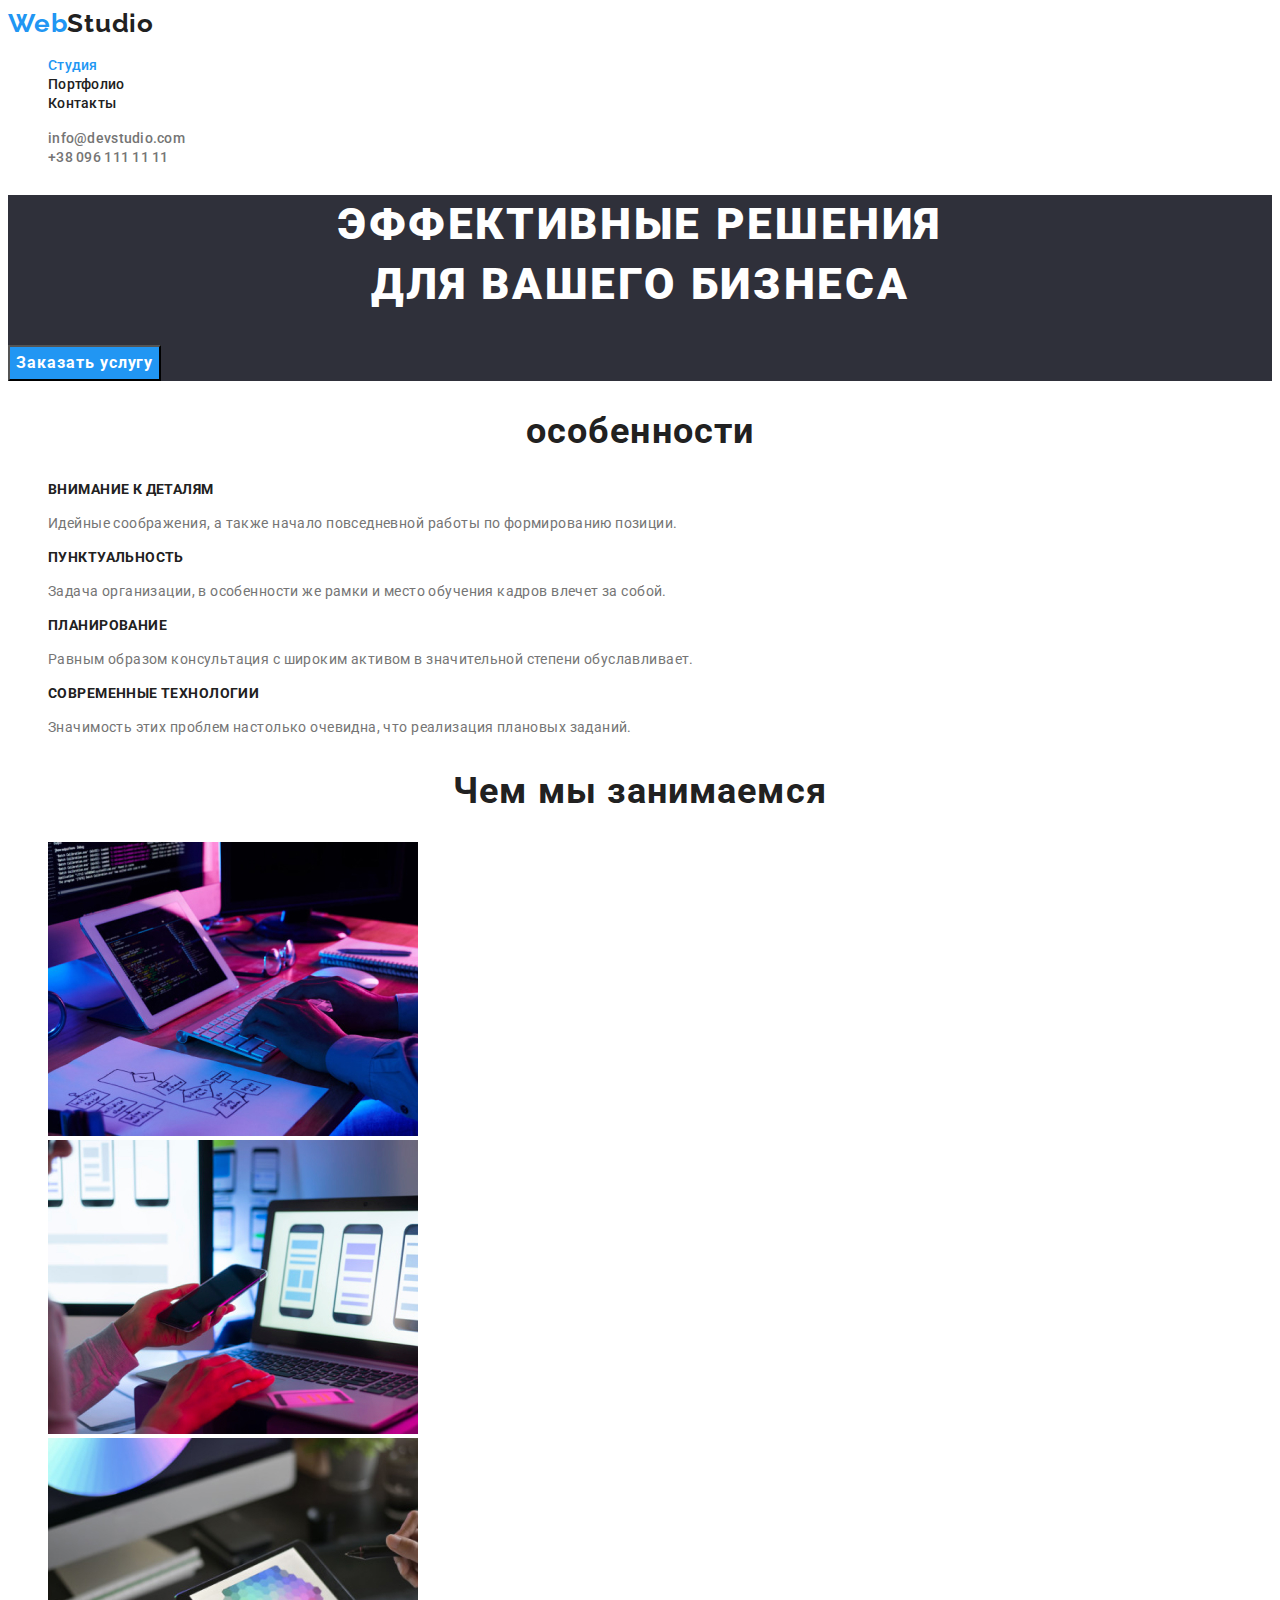
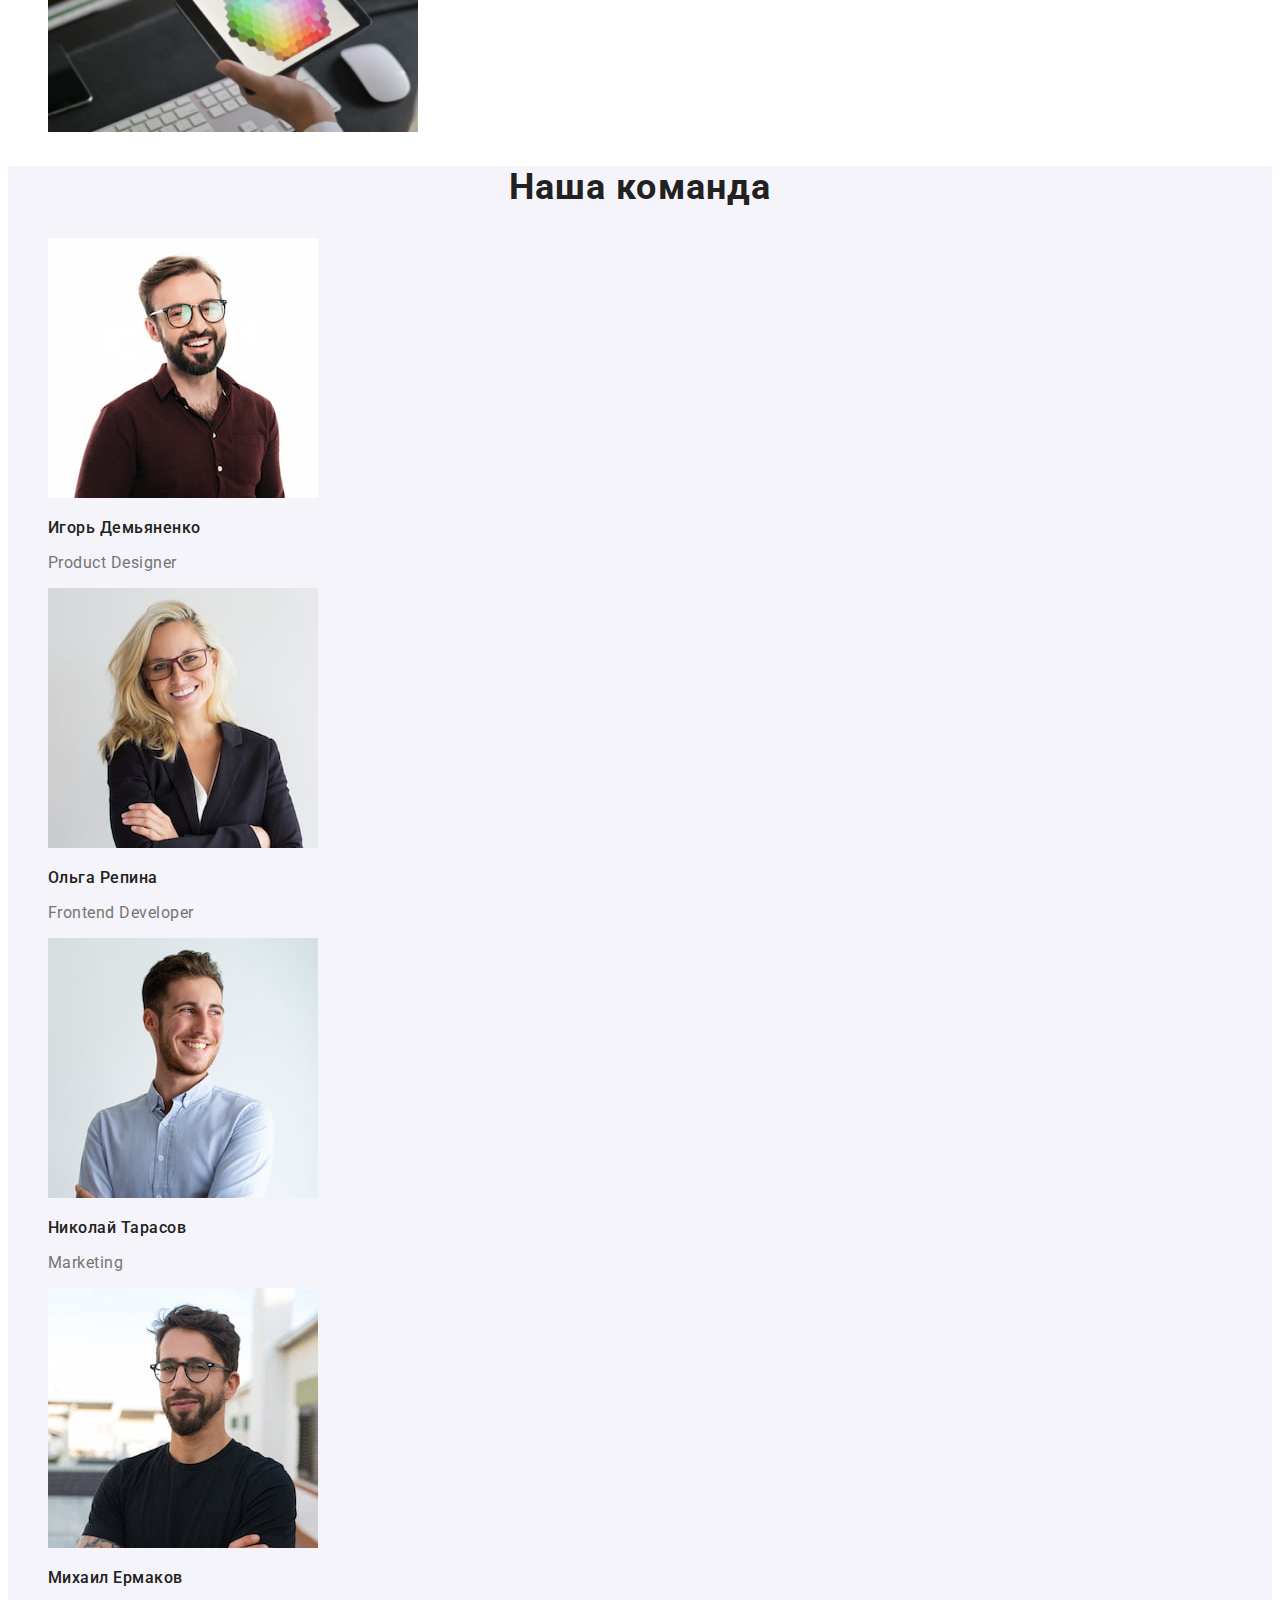
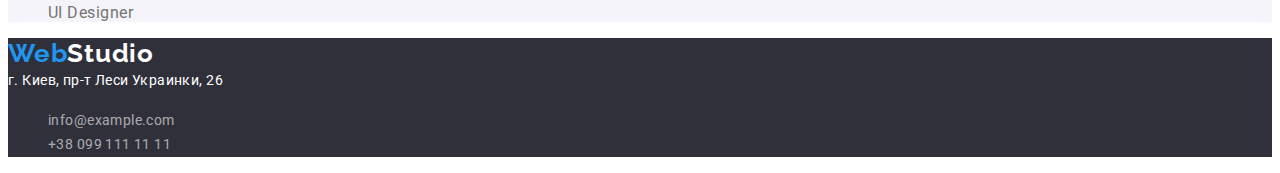
==== index.html @ b709680a "добавление стартовых файлов из предыдущего репозитория" ====
<!DOCTYPE html>
<html lang="en">
<head>
    <meta charset="UTF-8">
    <meta http-equiv="X-UA-Compatible" content="IE=edge">
    <meta name="viewport" content="width=device-width, initial-scale=1.0">
    <title>Document</title>
    <link rel="preconnect" href="https://fonts.googleapis.com">
    <link rel="preconnect" href="https://fonts.gstatic.com" crossorigin>
    <link href="https://fonts.googleapis.com/css2?family=Raleway:wght@700&family=Roboto:wght@400;500;700;900&display=swap" rel="stylesheet">
    <link rel="stylesheet" href="./css/styles.css">
</head>
<body>
    <!-- шапка сайта -->
    <header class="page-header">
        <!-- site nav -->
        <nav>
            <a href="/" class="logo">
                <span class="logo-biginer">Web</span>Studio
            </a>

            <ul class="list site-nav">
                <li><a href="" class="link current">Студия</a></li>
                <li><a href="./portfolio.html" class="link">Портфолио</a></li>
                <li><a href="" class="link">Контакты</a></li>
            </ul>
        </nav>

        <ul class="list contacts-nav">
            <li><a href="mailto:info@devstudio.com" class="contact">info@devstudio.com</a></li>
            <li><a href="tel:+380961111111" class="contact">+38 096 111 11 11</a></li>
        </ul>
    </header>

    <main>
        <!-- Герой -->
        <section class="hero">
            <h1 class="hero-title">Эффективные решения <br> для вашего бизнеса</h1>
            <button class="hero-button" type="button">Заказать услугу</button>
        </section>

        <!-- секция особенностей -->
        <section class="feature-section">
            <h2 class="section-title">особенности</h2> 
            <!-- заголовок "особенности" потом скрыть -->
            <ul class="feature-list list">
                <li>
                    <h3 class="title">Внимание к деталям</h3>
                    <p class="feature-list-text">Идейные соображения, а также начало повседневной работы по формированию позиции.</p>
                </li>
                <li>
                    <h3 class="title">Пунктуальность</h3>
                    <p class="feature-list-text">Задача организации, в особенности же рамки и место обучения кадров влечет за собой.</p>
                </li>
                <li>
                    <h3 class="title">Планирование</h3>
                    <p class="feature-list-text">Равным образом консультация с широким активом в значительной степени обуславливает.</p>
                </li>
                <li>
                    <h3 class="title">Современные технологии</h3>
                    <p class="feature-list-text">Значимость этих проблем настолько очевидна, что реализация плановых заданий.</p>
                </li>
            </ul>
        </section>  
        
        <!-- секция: чем занимаемся -->
        <section class="activity-section">
            <h2 class="section-title">Чем мы занимаемся</h2>
            <ul class="list">
                <li><img src="images/pic_1.jpg" alt="работа с клавиатурой" width="370" height="294"></li>
                <li><img src="images/pic_2.jpg" alt="работа над мобильным приложением" width="370" height="294"></li>
                <li><img src="images/pic_3.jpg" alt="работа с цветом" width="370" height="294"></li>
            </ul>
        </section>
        
        <!-- секция: команда -->
        <section class="team-section">
            <h2 class="section-title">Наша команда</h2>
            <ul class="team-list list">
                <li>
                    <img src="./images/portrate1.jpg" alt="Фото дизайнера" width="270" height="260">
                    <h3 class="title">Игорь Демьяненко</h3>
                    <p class="team-list-text">Product Designer</p>
                </li>
                <li>
                    <img src="./images/portrate2.jpg" alt="Фото разработчика" width="270" height="260">
                    <h3 class="title">Ольга Репина</h3>
                    <p class="team-list-text">Frontend Developer</p>
                </li>
                <li>
                    <img src="./images/portrate3.jpg" alt="фото маркетолога" width="270" height="260">
                    <h3 class="title">Николай Тарасов</h3>
                    <p class="team-list-text">Marketing</p>
                </li>
                <li>
                    <img src="./images/portrate4.jpg" alt="фото дизайнера" width="270" height="260">
                    <h3 class="title">Михаил Ермаков</h3>
                    <p class="team-list-text">UI Designer</p>
                </li>
            </ul>
        </section>
    </main>

    <!-- футер -->
    <footer class="footer">
        <a href="/" class="footer-logo">
            <span class="logo-biginer">Web</span>Studio
        </a>
        <address class="address">
            г. Киев, пр-т Леси Украинки, 26
        </address>
        <ul class="footer-list list">
            <li><a class="contact" href="mailto:info@example.com">info@example.com</a></li>
            <li><a class="contact" href="tel:+380991111111">+38 099 111 11 11</a></li>
        </ul>
    </footer>
    
</body>
</html>
---- css/styles.css ----
:root {
  /* цвет */
  --primary-text-color: #757575;
  --title-text-color: #212121;
  --accent-color: #2196f3;
  --accent-button-hover: #188ce8;
  --primary-background-color: #ffffff;
  --second-background-color: #e5e5e5;
  --team-background-color: #f5f4fa;
  --dark-background-color: #2f303a;
  --footer-mail-color: rgba(255, 255, 255, 0.6);

  /* шрифты */
  --main-font: "Roboto", sans-serif;
  --logo-font: "Raleway", sans-serif;
}

body {
  color: var(--primary-text-color);
  background-color: var(--primary-background-color);
  font-family: var(--main-font);
}

/* шапка сайта */
.logo {
  color: var(--title-text-color);
  font-family: var(--logo-font);
  font-size: 26px;
  font-weight: 700;
  line-height: 1.19;
  letter-spacing: 0.03em;
  text-align: left;
  text-decoration: none;
}

.logo-biginer {
  color: var(--accent-color);
}

.list {
  list-style: none;
}

/* site nav */
.site-nav .link {
  color: var(--title-text-color);
  text-decoration: none;
  font-size: 14px;
  font-weight: 500;
  line-height: 1.14;
  letter-spacing: 0.02em;
  text-align: left;
}
.site-nav .link:hover,
.site-nav .link:focus {
  color: var(--accent-color);
}
.site-nav .link.current {
  color: var(--accent-color);
}

.contacts-nav .contact {
  color: inherit;
  text-decoration: none;
  font-size: 14px;
  font-weight: 500;
  line-height: 1.14;
  letter-spacing: 0.02em;
  text-align: left;
}
.contacts-nav .contact:hover,
.contacts-nav .contact:focus {
  color: var(--accent-color);
}

/* герой */
.hero {
  background-color: var(--dark-background-color);
}
.hero-title {
  text-transform: uppercase;
  color: var(--primary-background-color);
  font-size: 44px;
  font-weight: 900;
  line-height: 1.36;
  letter-spacing: 0.06em;
  text-align: center;
}

/* batton */
.hero-button {
  font-family: inherit;
  color: var(--primary-background-color);
  background-color: var(--accent-color);
  font-size: 16px;
  font-weight: 700;
  line-height: 1.88;
  letter-spacing: 0.06em;
  text-align: center;
}
.hero-button:hover {
  color: var(--primary-background-color);
  background-color: var(--accent-button-hover);
  cursor: pointer;
}

/* секции */
.section-title {
  color: var(--title-text-color);
  font-size: 36px;
  font-weight: 700;
  line-height: 1.17;
  letter-spacing: 0.03em;
  text-align: center;
}

/* секция особенностей */

.feature-list .title {
  text-transform: uppercase;
  color: var(--title-text-color);
  font-size: 14px;
  font-weight: 700;
  line-height: 1.14;
  letter-spacing: 0.03em;
  text-align: left;
}
.feature-list-text {
  font-size: 14px;
  font-weight: 400;
  line-height: 1.71;
  letter-spacing: 0.03em;
  text-align: left;
}

/* секция: чем занимаемся */

/* секция: команда */
.team-section {
  background-color: var(--team-background-color);
}
.team-list .title {
  color: var(--title-text-color);
  font-weight: 500;
  font-size: 16px;
  line-height: 1.19;
  letter-spacing: 0.03em;
}
.team-list-text {
  font-size: 16px;
  font-weight: 400;
  line-height: 1.19;
  letter-spacing: 0.03em;
}

/* футер */
.footer {
  background-color: var(--dark-background-color);
}

.footer-logo {
  color: var(--primary-background-color);
  text-decoration: none;
  font-family: Raleway;
  font-size: 26px;
  font-weight: 700;
  line-height: 1.19;
  letter-spacing: 0.03em;
}

.logo-biginer {
  color: var(--accent-color);
}

.address {
  color: var(--primary-background-color);
  font-weight: 400;
  font-size: 14px;
  line-height: 1.71;
  letter-spacing: 0.03em;
  font-style: inherit;
}

.footer-list .contact {
  text-decoration: none;
  color: var(--footer-mail-color);
  font-size: 14px;
  line-height: 1.71;
  letter-spacing: 0.03em;
}
.footer-list .contact:hover,
.footer-list .contact:focus {
  color: var(--accent-color);
}

/* стили для портфолио */

.portfolio {
  font-family: inherit;
}

.filter-button {
  font-weight: 500;
  font-size: 16px;
  line-height: 1.63;
  letter-spacing: 0.03em;
  color: var(--title-text-color);
  background-color: var(--team-background-color);
  cursor: pointer;
}
.filter-button:hover,
.filter-button:focus {
  font-weight: 500;
  font-size: 16px;
  line-height: 1.63;
  letter-spacing: 0.03em;
  color: var(--primary-background-color);
  background-color: var(--accent-color);
}

.project-item-title {
  color: var(--title-text-color);
  font-weight: 700;
  font-size: 18px;
  line-height: 2;
  letter-spacing: 0.06em;
}

.project-item-text {
  font-weight: 400;
  font-size: 16px;
  line-height: 1.87;
  letter-spacing: 0.03em;
}
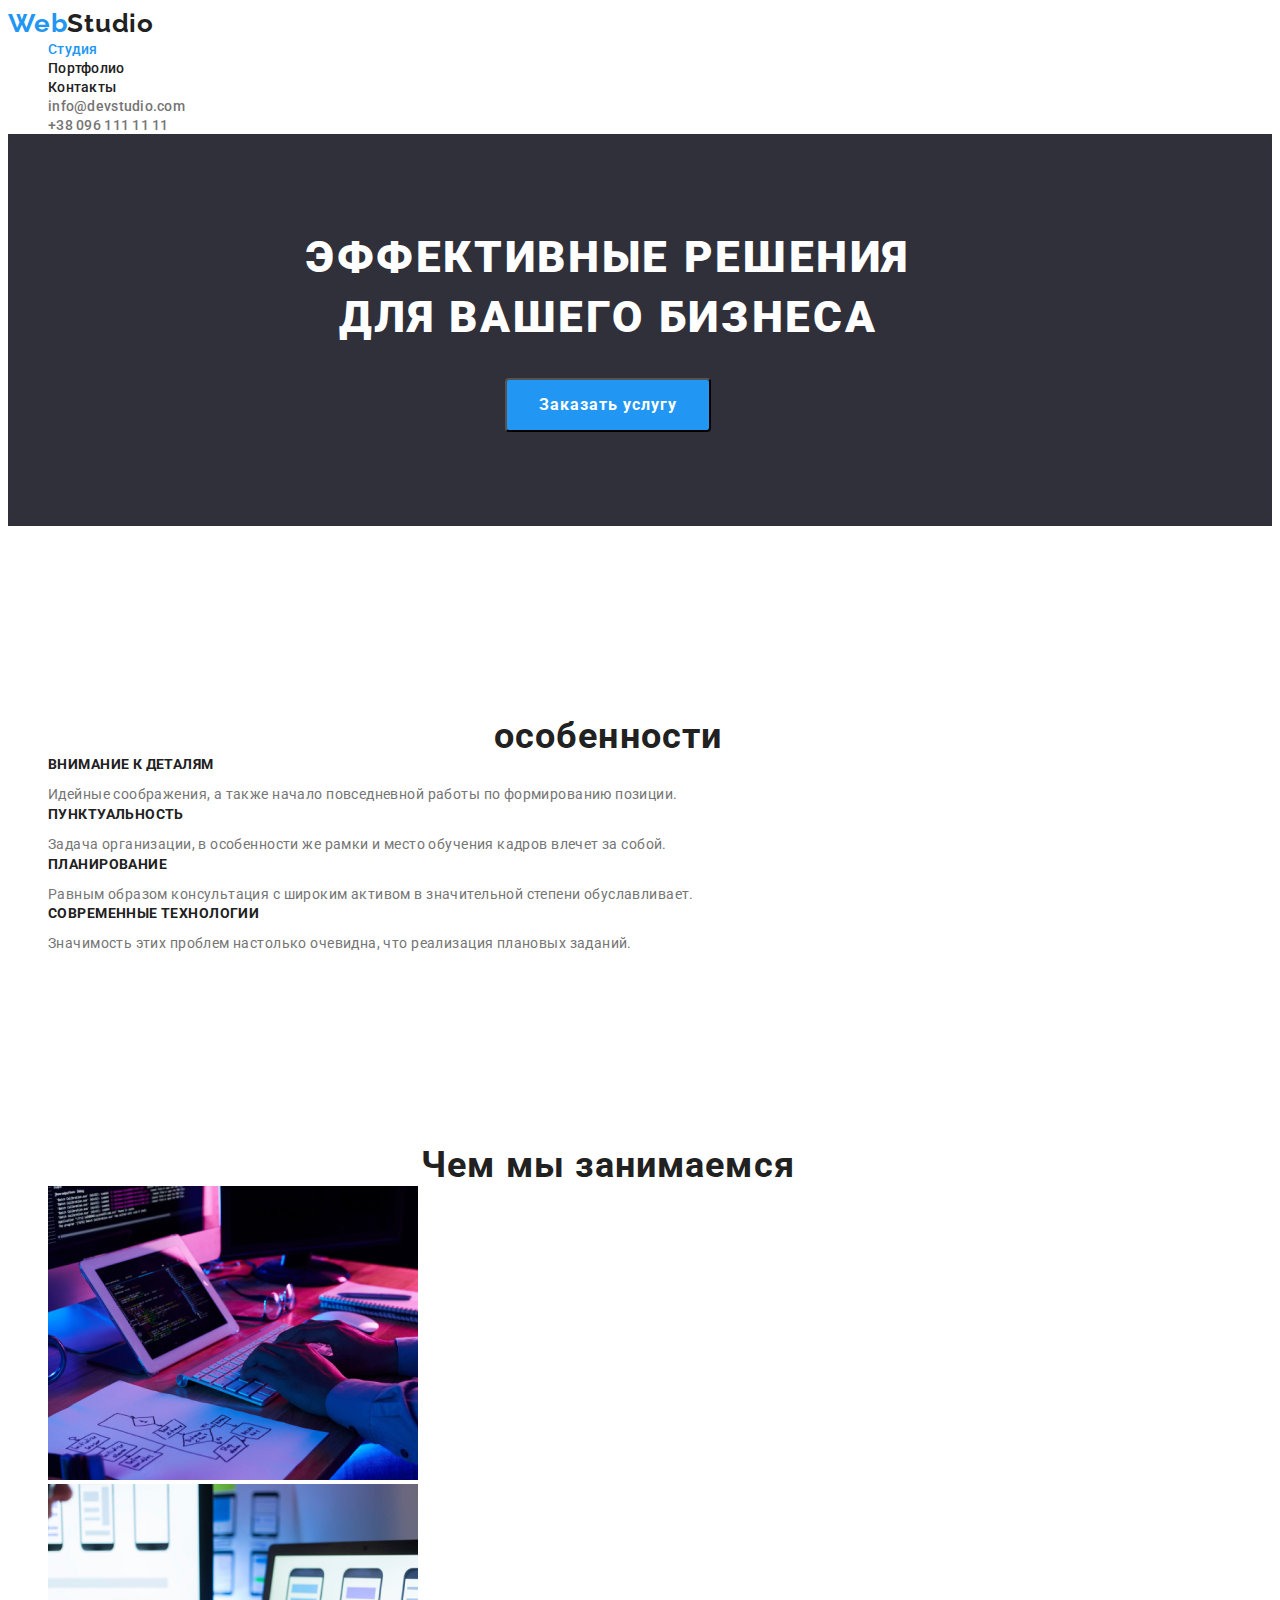
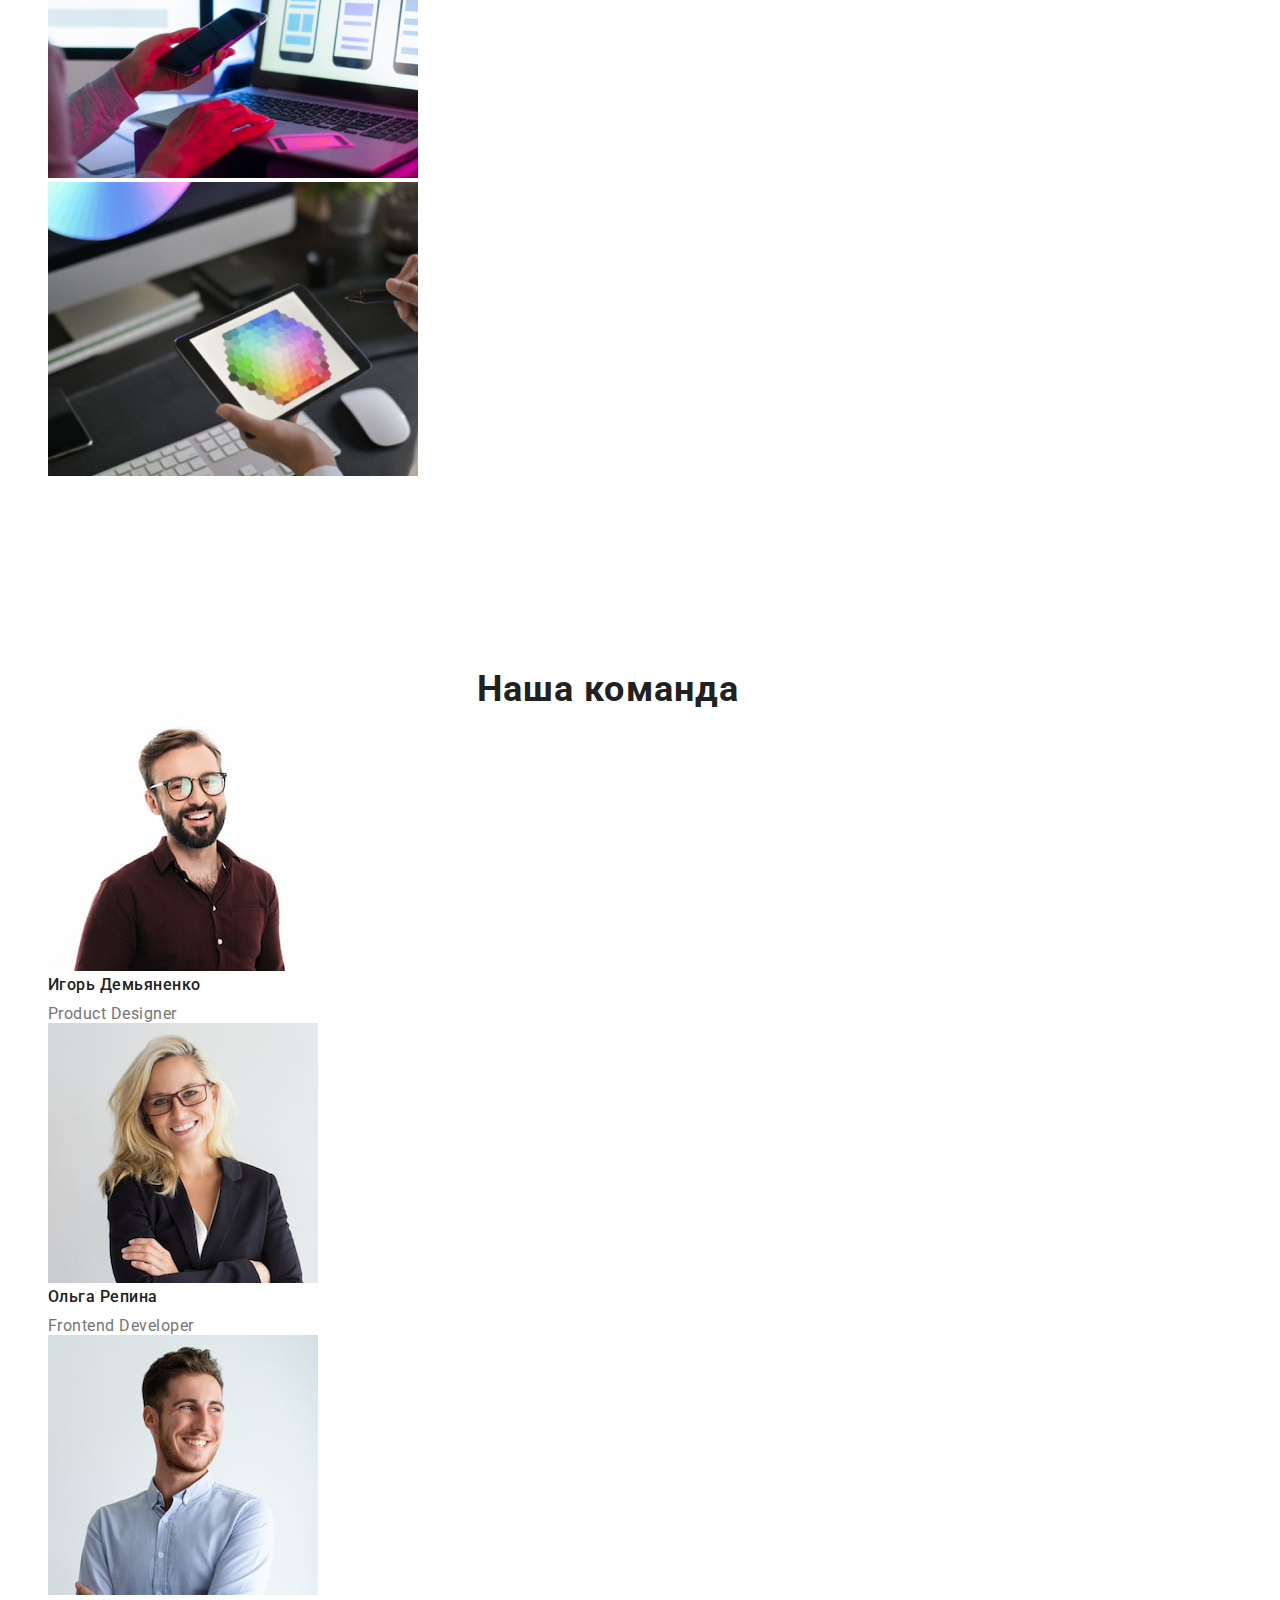
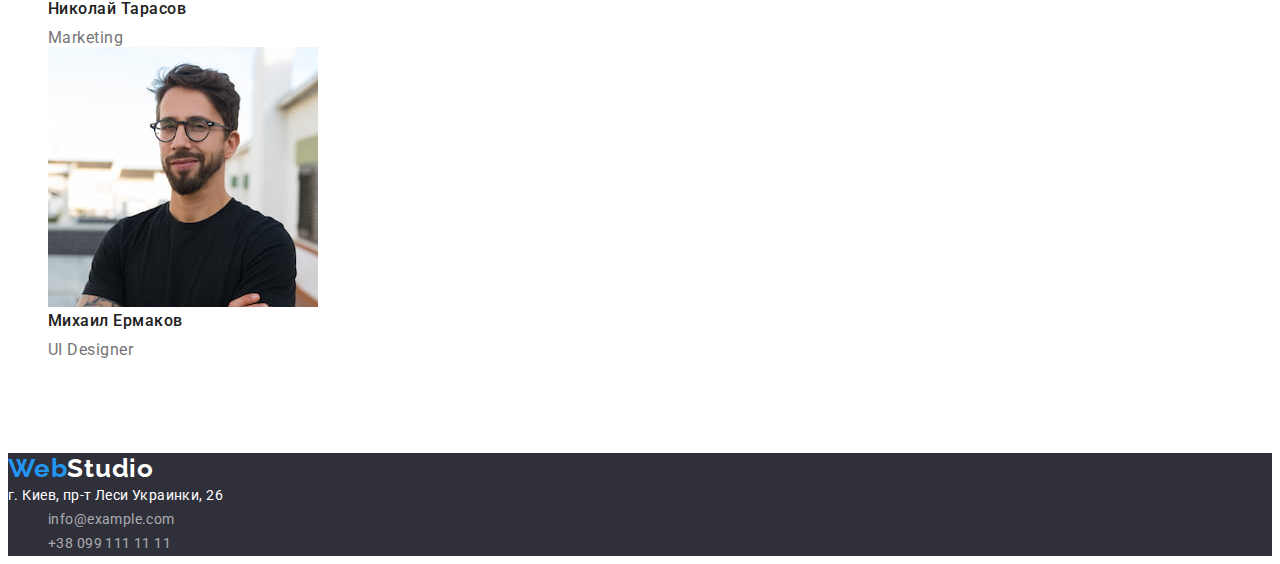
==== commit 6b679c47: "создание контейнеров" ====
--- a/index.html
+++ b/index.html
@@ -8,111 +8,130 @@
     <link rel="preconnect" href="https://fonts.googleapis.com">
     <link rel="preconnect" href="https://fonts.gstatic.com" crossorigin>
     <link href="https://fonts.googleapis.com/css2?family=Raleway:wght@700&family=Roboto:wght@400;500;700;900&display=swap" rel="stylesheet">
+    <link rel="stylesheet" href="https://cdnjs.cloudflare.com/ajax/libs/modern-normalize/1.1.0/modern-normalize.min.css"
+        integrity="sha512-wpPYUAdjBVSE4KJnH1VR1HeZfpl1ub8YT/NKx4PuQ5NmX2tKuGu6U/JRp5y+Y8XG2tV+wKQpNHVUX03MfMFn9Q=="
+        crossorigin="anonymous" referrerpolicy="no-referrer" />
     <link rel="stylesheet" href="./css/styles.css">
 </head>
 <body>
     <!-- шапка сайта -->
     <header class="page-header">
         <!-- site nav -->
-        <nav>
-            <a href="/" class="logo">
-                <span class="logo-biginer">Web</span>Studio
-            </a>
-
-            <ul class="list site-nav">
-                <li><a href="" class="link current">Студия</a></li>
-                <li><a href="./portfolio.html" class="link">Портфолио</a></li>
-                <li><a href="" class="link">Контакты</a></li>
+        <div class="container">
+            <nav>
+                <a href="/" class="logo">
+                    <span class="logo-biginer">Web</span>Studio
+                </a>
+            
+                <ul class="list site-nav">
+                    <li><a href="" class="link current">Студия</a></li>
+                    <li><a href="./portfolio.html" class="link">Портфолио</a></li>
+                    <li><a href="" class="link">Контакты</a></li>
+                </ul>
+            </nav>
+            
+            <ul class="list contacts-nav">
+                <li><a href="mailto:info@devstudio.com" class="contact">info@devstudio.com</a></li>
+                <li><a href="tel:+380961111111" class="contact">+38 096 111 11 11</a></li>
             </ul>
-        </nav>
-
-        <ul class="list contacts-nav">
-            <li><a href="mailto:info@devstudio.com" class="contact">info@devstudio.com</a></li>
-            <li><a href="tel:+380961111111" class="contact">+38 096 111 11 11</a></li>
-        </ul>
+        </div>
+        
     </header>
 
     <main>
         <!-- Герой -->
-        <section class="hero">
-            <h1 class="hero-title">Эффективные решения <br> для вашего бизнеса</h1>
-            <button class="hero-button" type="button">Заказать услугу</button>
+        <section class="hero section">
+            <div class="container">
+                <h1 class="hero-title">Эффективные решения <br> для вашего бизнеса</h1>
+                <button class="hero-button" type="button">Заказать услугу</button>
+            </div>
         </section>
 
         <!-- секция особенностей -->
-        <section class="feature-section">
-            <h2 class="section-title">особенности</h2> 
-            <!-- заголовок "особенности" потом скрыть -->
-            <ul class="feature-list list">
-                <li>
-                    <h3 class="title">Внимание к деталям</h3>
-                    <p class="feature-list-text">Идейные соображения, а также начало повседневной работы по формированию позиции.</p>
-                </li>
-                <li>
-                    <h3 class="title">Пунктуальность</h3>
-                    <p class="feature-list-text">Задача организации, в особенности же рамки и место обучения кадров влечет за собой.</p>
-                </li>
-                <li>
-                    <h3 class="title">Планирование</h3>
-                    <p class="feature-list-text">Равным образом консультация с широким активом в значительной степени обуславливает.</p>
-                </li>
-                <li>
-                    <h3 class="title">Современные технологии</h3>
-                    <p class="feature-list-text">Значимость этих проблем настолько очевидна, что реализация плановых заданий.</p>
-                </li>
-            </ul>
+        <section class="feature section">
+            <div class="container">
+                <h2 class="section-title">особенности</h2>
+                <!-- заголовок "особенности" потом скрыть -->
+                <ul class="feature-list list">
+                    <li>
+                        <h3 class="title">Внимание к деталям</h3>
+                        <p class="feature-list-text">Идейные соображения, а также начало повседневной работы по формированию позиции.
+                        </p>
+                    </li>
+                    <li>
+                        <h3 class="title">Пунктуальность</h3>
+                        <p class="feature-list-text">Задача организации, в особенности же рамки и место обучения кадров влечет за собой.
+                        </p>
+                    </li>
+                    <li>
+                        <h3 class="title">Планирование</h3>
+                        <p class="feature-list-text">Равным образом консультация с широким активом в значительной степени обуславливает.
+                        </p>
+                    </li>
+                    <li>
+                        <h3 class="title">Современные технологии</h3>
+                        <p class="feature-list-text">Значимость этих проблем настолько очевидна, что реализация плановых заданий.</p>
+                    </li>
+                </ul>
+            </div>
         </section>  
         
         <!-- секция: чем занимаемся -->
-        <section class="activity-section">
-            <h2 class="section-title">Чем мы занимаемся</h2>
-            <ul class="list">
-                <li><img src="images/pic_1.jpg" alt="работа с клавиатурой" width="370" height="294"></li>
-                <li><img src="images/pic_2.jpg" alt="работа над мобильным приложением" width="370" height="294"></li>
-                <li><img src="images/pic_3.jpg" alt="работа с цветом" width="370" height="294"></li>
-            </ul>
+        <section class="activity section">
+            <div class="container">
+                <h2 class="section-title">Чем мы занимаемся</h2>
+                <ul class="list">
+                    <li><img src="images/pic_1.jpg" alt="работа с клавиатурой" width="370" height="294"></li>
+                    <li><img src="images/pic_2.jpg" alt="работа над мобильным приложением" width="370" height="294"></li>
+                    <li><img src="images/pic_3.jpg" alt="работа с цветом" width="370" height="294"></li>
+                </ul>
+            </div>
         </section>
         
         <!-- секция: команда -->
-        <section class="team-section">
-            <h2 class="section-title">Наша команда</h2>
-            <ul class="team-list list">
-                <li>
-                    <img src="./images/portrate1.jpg" alt="Фото дизайнера" width="270" height="260">
-                    <h3 class="title">Игорь Демьяненко</h3>
-                    <p class="team-list-text">Product Designer</p>
-                </li>
-                <li>
-                    <img src="./images/portrate2.jpg" alt="Фото разработчика" width="270" height="260">
-                    <h3 class="title">Ольга Репина</h3>
-                    <p class="team-list-text">Frontend Developer</p>
-                </li>
-                <li>
-                    <img src="./images/portrate3.jpg" alt="фото маркетолога" width="270" height="260">
-                    <h3 class="title">Николай Тарасов</h3>
-                    <p class="team-list-text">Marketing</p>
-                </li>
-                <li>
-                    <img src="./images/portrate4.jpg" alt="фото дизайнера" width="270" height="260">
-                    <h3 class="title">Михаил Ермаков</h3>
-                    <p class="team-list-text">UI Designer</p>
-                </li>
-            </ul>
+        <section class="team section">
+            <div class="container">
+                <h2 class="section-title">Наша команда</h2>
+                <ul class="team-list list">
+                    <li>
+                        <img src="./images/portrate1.jpg" alt="Фото дизайнера" width="270" height="260">
+                        <h3 class="title">Игорь Демьяненко</h3>
+                        <p class="team-list-text">Product Designer</p>
+                    </li>
+                    <li>
+                        <img src="./images/portrate2.jpg" alt="Фото разработчика" width="270" height="260">
+                        <h3 class="title">Ольга Репина</h3>
+                        <p class="team-list-text">Frontend Developer</p>
+                    </li>
+                    <li>
+                        <img src="./images/portrate3.jpg" alt="фото маркетолога" width="270" height="260">
+                        <h3 class="title">Николай Тарасов</h3>
+                        <p class="team-list-text">Marketing</p>
+                    </li>
+                    <li>
+                        <img src="./images/portrate4.jpg" alt="фото дизайнера" width="270" height="260">
+                        <h3 class="title">Михаил Ермаков</h3>
+                        <p class="team-list-text">UI Designer</p>
+                    </li>
+                </ul>
+            </div>
         </section>
     </main>
 
     <!-- футер -->
     <footer class="footer">
-        <a href="/" class="footer-logo">
-            <span class="logo-biginer">Web</span>Studio
-        </a>
-        <address class="address">
-            г. Киев, пр-т Леси Украинки, 26
-        </address>
-        <ul class="footer-list list">
-            <li><a class="contact" href="mailto:info@example.com">info@example.com</a></li>
-            <li><a class="contact" href="tel:+380991111111">+38 099 111 11 11</a></li>
-        </ul>
+        <div class="container">
+            <a href="/" class="footer-logo">
+                <span class="logo-biginer">Web</span>Studio
+            </a>
+            <address class="address">
+                г. Киев, пр-т Леси Украинки, 26
+            </address>
+            <ul class="footer-list list">
+                <li><a class="contact" href="mailto:info@example.com">info@example.com</a></li>
+                <li><a class="contact" href="tel:+380991111111">+38 099 111 11 11</a></li>
+            </ul>
+        </div>
     </footer>
     
 </body>
--- a/css/styles.css
+++ b/css/styles.css
@@ -21,6 +21,24 @@
   font-family: var(--main-font);
 }
 
+/* сброс margin */
+h1,
+h2,
+h3,
+p,
+ul {
+  margin: 0px;
+}
+
+/* общие параметры контейнеров и секций*/
+.container {
+  width: 1200px;
+}
+.section {
+  padding-top: 94px;
+  padding-bottom: 94px;
+}
+
 /* шапка сайта */
 .logo {
   color: var(--title-text-color);
@@ -76,19 +94,24 @@
 /* герой */
 .hero {
   background-color: var(--dark-background-color);
+  text-align: center;
+  margin-bottom: 95px;
 }
 .hero-title {
+  margin-bottom: 30px;
   text-transform: uppercase;
   color: var(--primary-background-color);
   font-size: 44px;
   font-weight: 900;
   line-height: 1.36;
   letter-spacing: 0.06em;
-  text-align: center;
 }
 
 /* batton */
 .hero-button {
+  min-width: 200px;
+  border-radius: 4px;
+  padding: 10px 32px;
   font-family: inherit;
   color: var(--primary-background-color);
   background-color: var(--accent-color);
@@ -96,7 +119,6 @@
   font-weight: 700;
   line-height: 1.88;
   letter-spacing: 0.06em;
-  text-align: center;
 }
 .hero-button:hover {
   color: var(--primary-background-color);
@@ -115,8 +137,12 @@
 }
 
 /* секция особенностей */
+/* .feature-section {
+  margin-bottom: 95px;
+} */
 
 .feature-list .title {
+  margin-bottom: 10px;
   text-transform: uppercase;
   color: var(--title-text-color);
   font-size: 14px;
@@ -134,12 +160,23 @@
 }
 
 /* секция: чем занимаемся */
+/* .activity-section {
+  margin-bottom: 95px;
+} */
+.activity-section .section-title {
+  margin-bottom: 50px;
+}
 
 /* секция: команда */
-.team-section {
+.team .section {
   background-color: var(--team-background-color);
 }
+/* .team-section .section-title {
+  margin-bottom: 50px;
+} */
+
 .team-list .title {
+  margin-bottom: 10px;
   color: var(--title-text-color);
   font-weight: 500;
   font-size: 16px;
@@ -200,6 +237,8 @@
 }
 
 .filter-button {
+  border-radius: 4px;
+  padding: 6px 22px;
   font-weight: 500;
   font-size: 16px;
   line-height: 1.63;
@@ -207,6 +246,7 @@
   color: var(--title-text-color);
   background-color: var(--team-background-color);
   cursor: pointer;
+  border: none;
 }
 .filter-button:hover,
 .filter-button:focus {
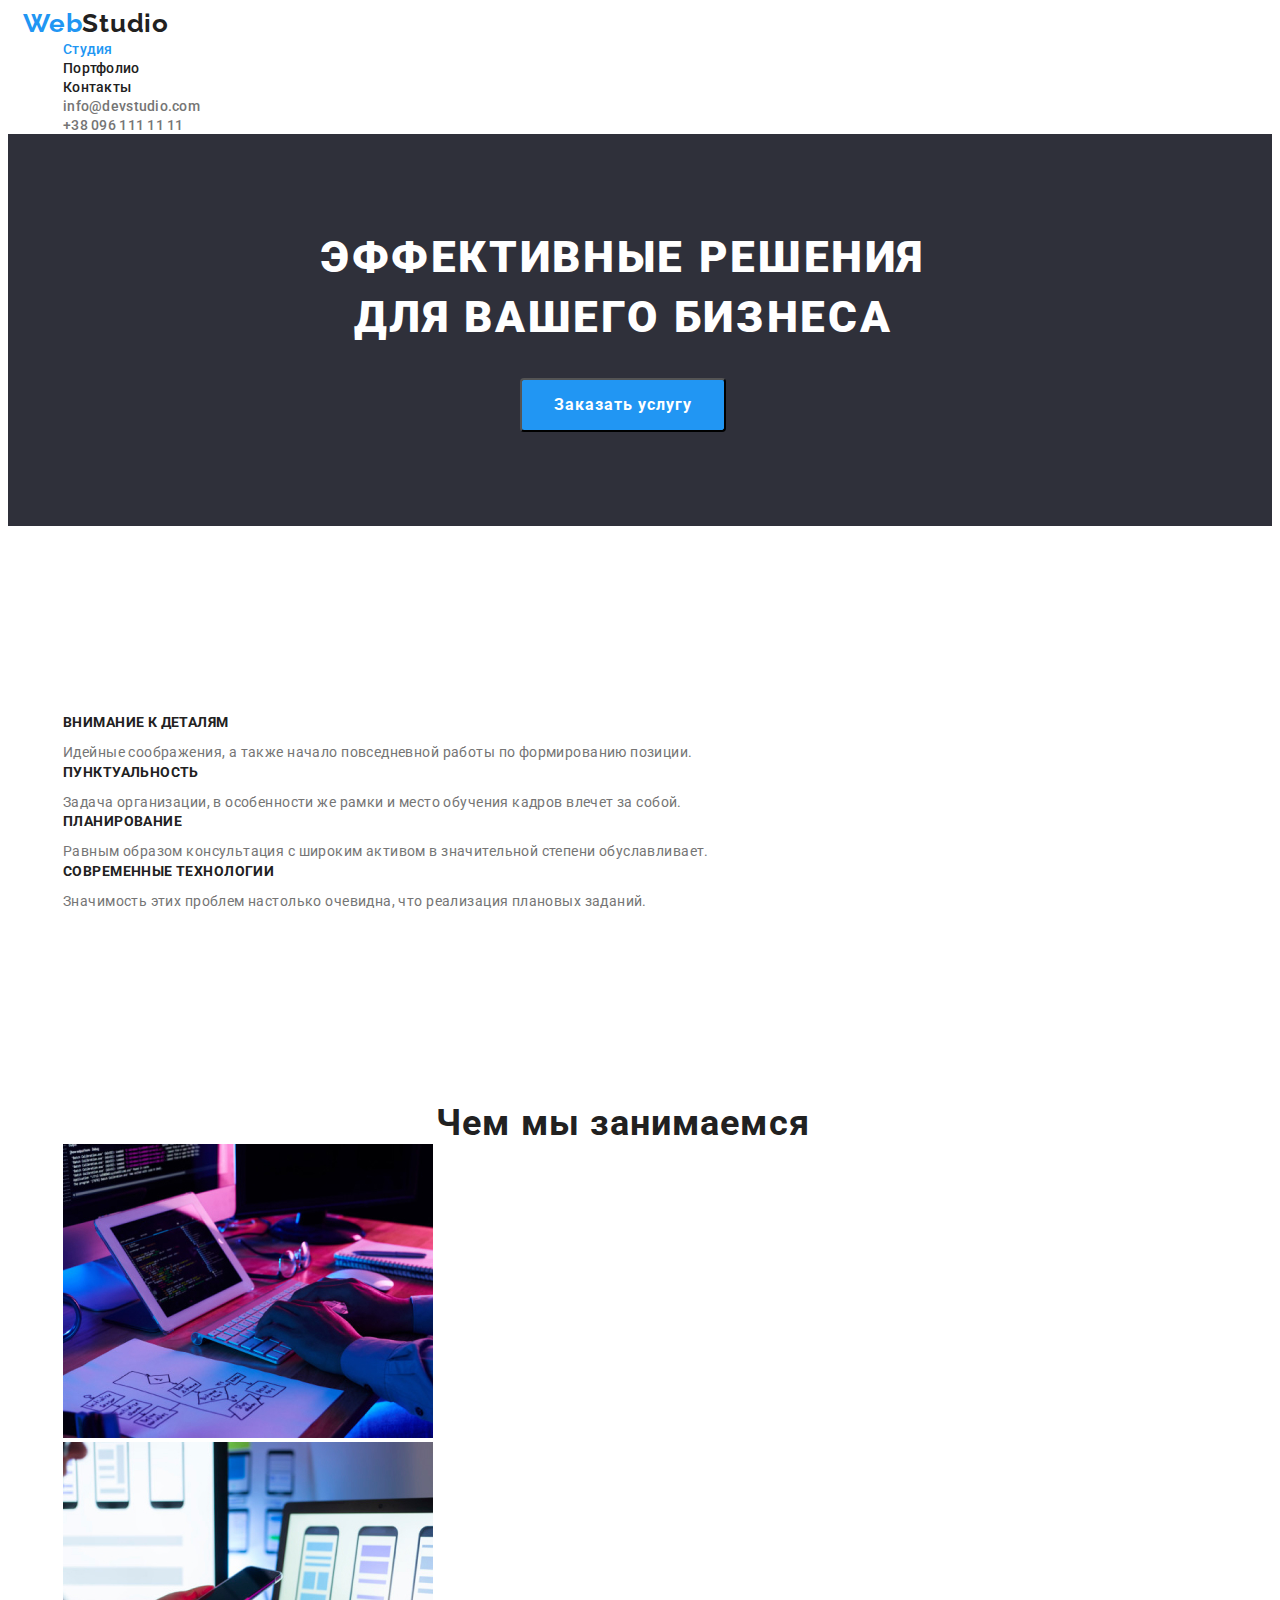
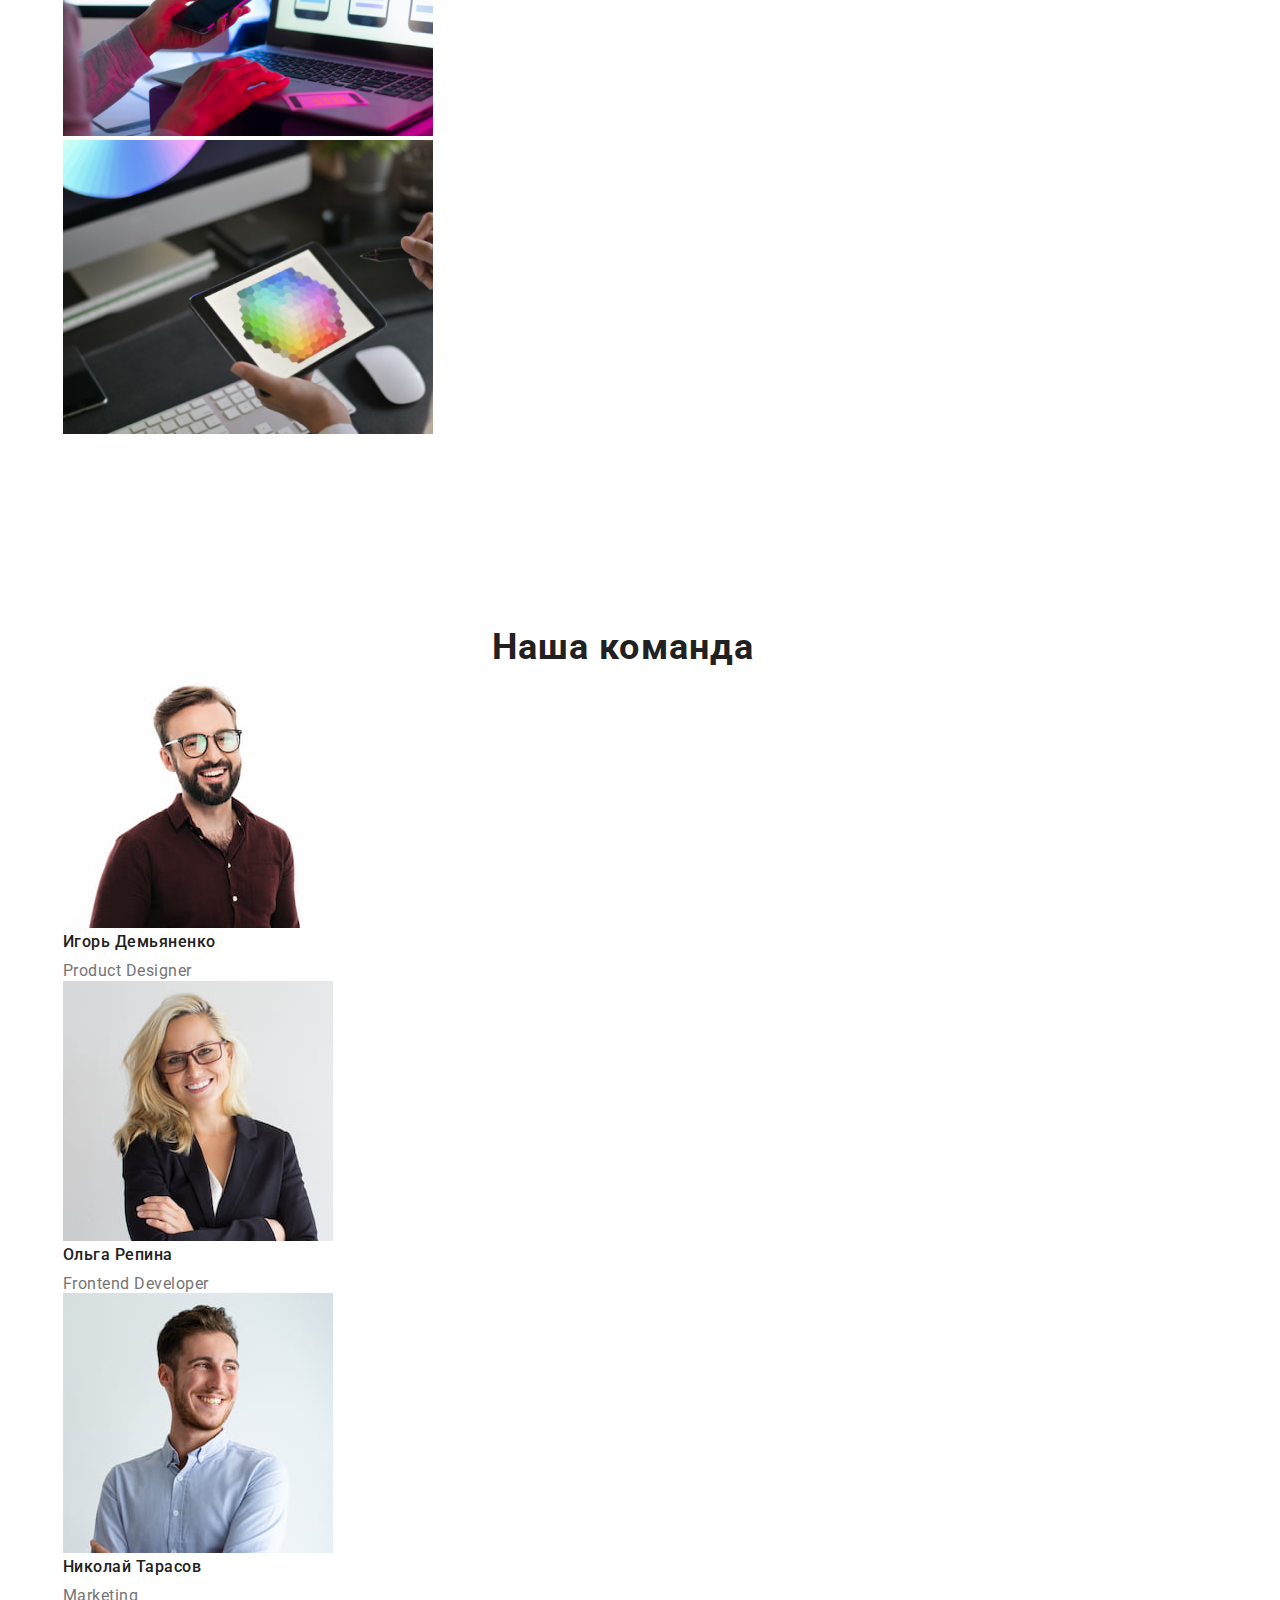
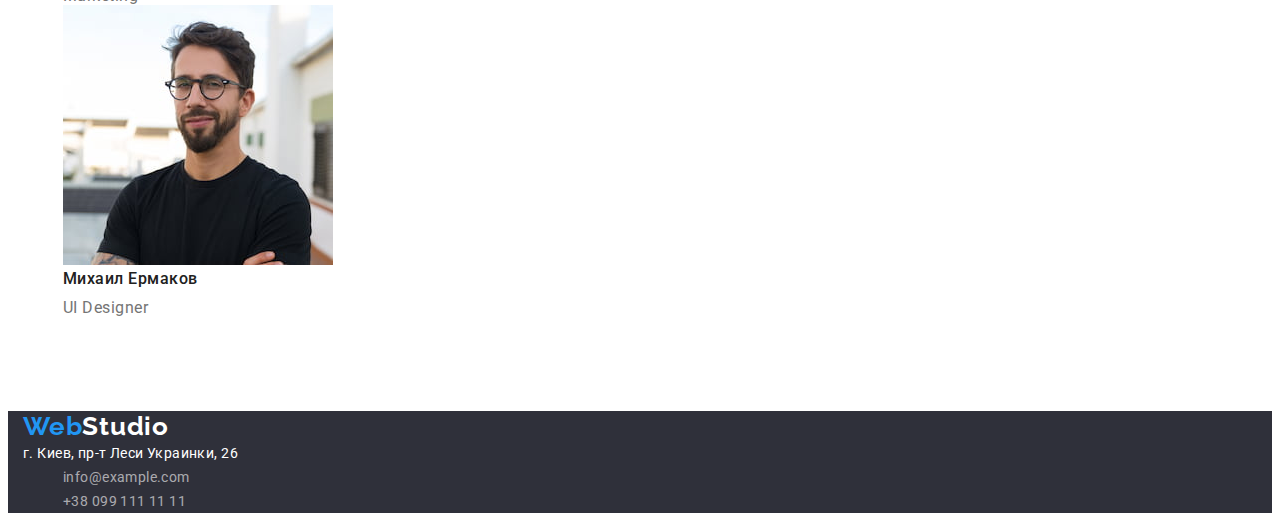
==== commit 90d28b29: "скрываем ненужные заголовки" ====
--- a/index.html
+++ b/index.html
@@ -50,8 +50,7 @@
         <!-- секция особенностей -->
         <section class="feature section">
             <div class="container">
-                <h2 class="section-title">особенности</h2>
-                <!-- заголовок "особенности" потом скрыть -->
+                <h2 class="section-title visually-hidden">особенности</h2>
                 <ul class="feature-list list">
                     <li>
                         <h3 class="title">Внимание к деталям</h3>
--- a/css/styles.css
+++ b/css/styles.css
@@ -21,6 +21,19 @@
   font-family: var(--main-font);
 }
 
+.visually-hidden {
+  position: absolute;
+  width: 1px;
+  height: 1px;
+  margin: -1px;
+  border: 0;
+  padding: 0;
+  white-space: nowrap;
+  clip-path: inset(100%);
+  clip: rect(0 0 0 0);
+  overflow: hidden;
+}
+
 /* сброс margin */
 h1,
 h2,
@@ -33,6 +46,8 @@
 /* общие параметры контейнеров и секций*/
 .container {
   width: 1200px;
+  padding: 0 15px;
+  /* text-align: center; */
 }
 .section {
   padding-top: 94px;
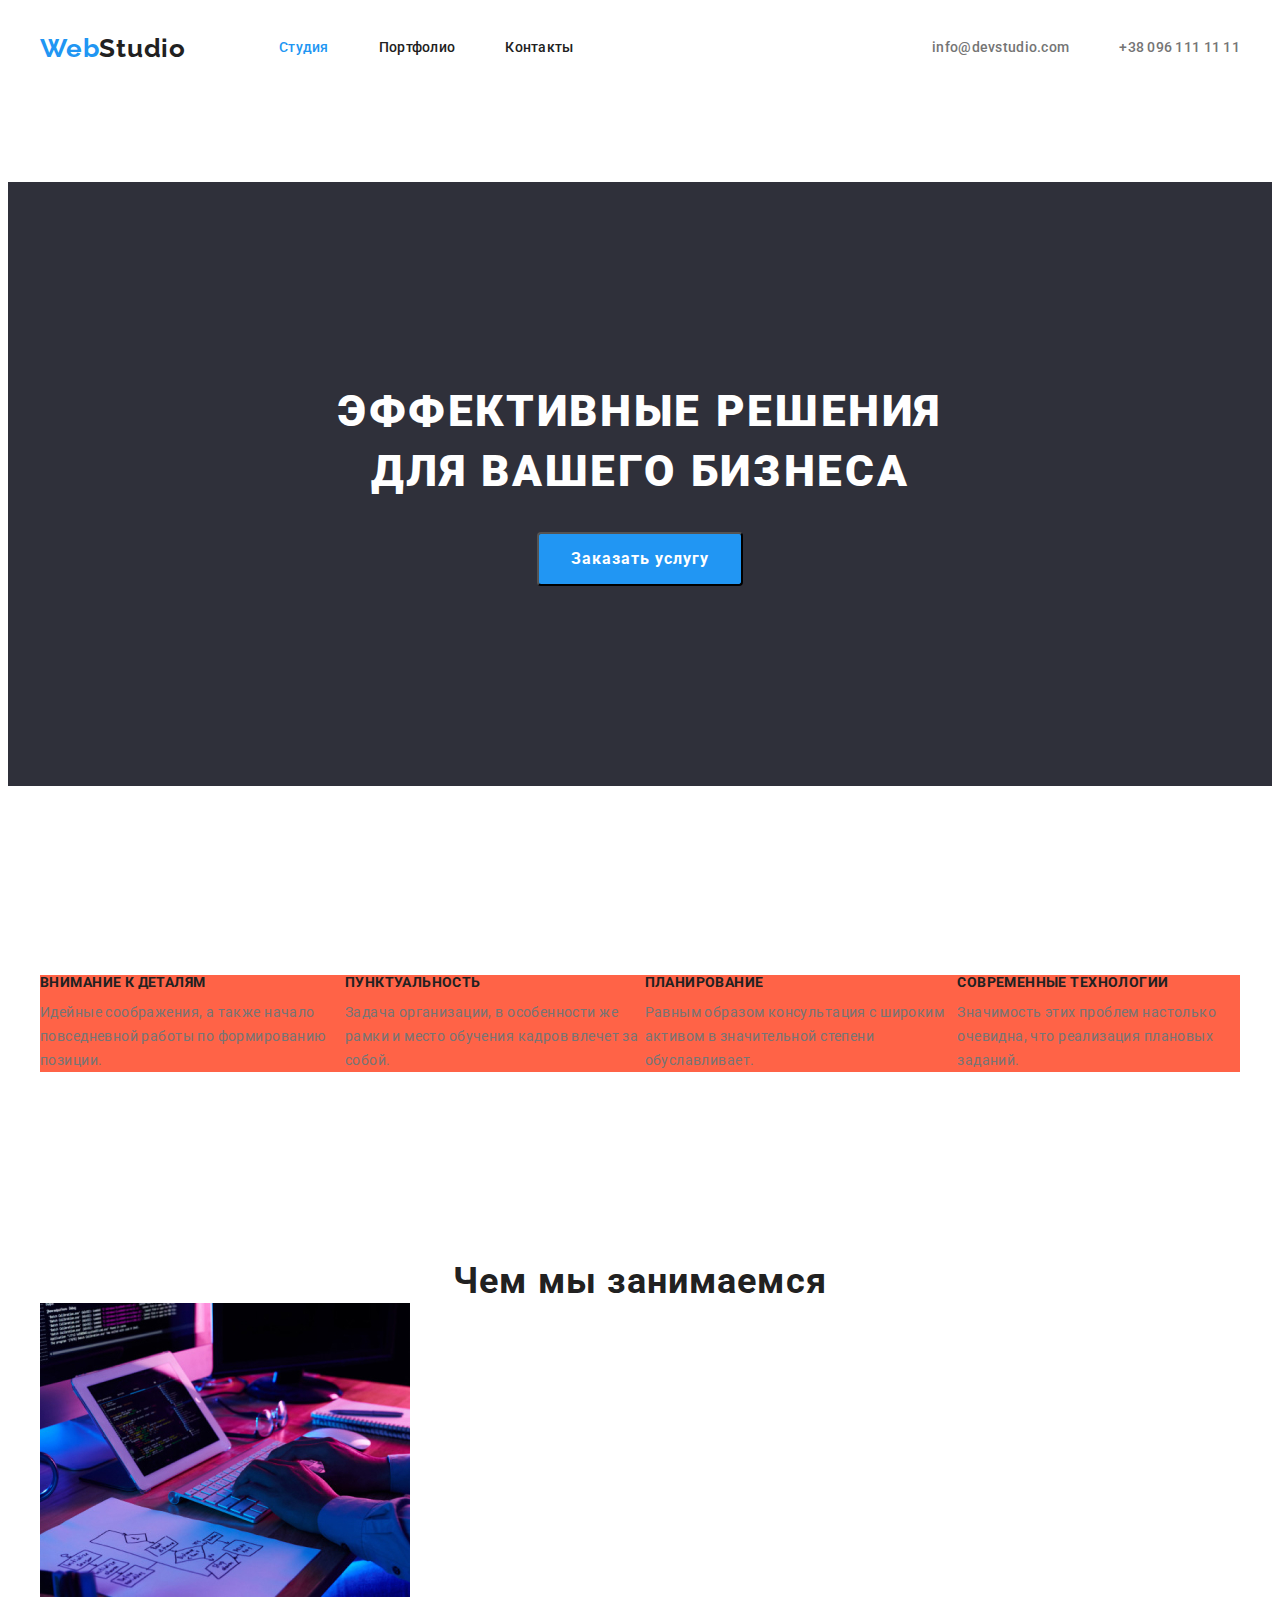
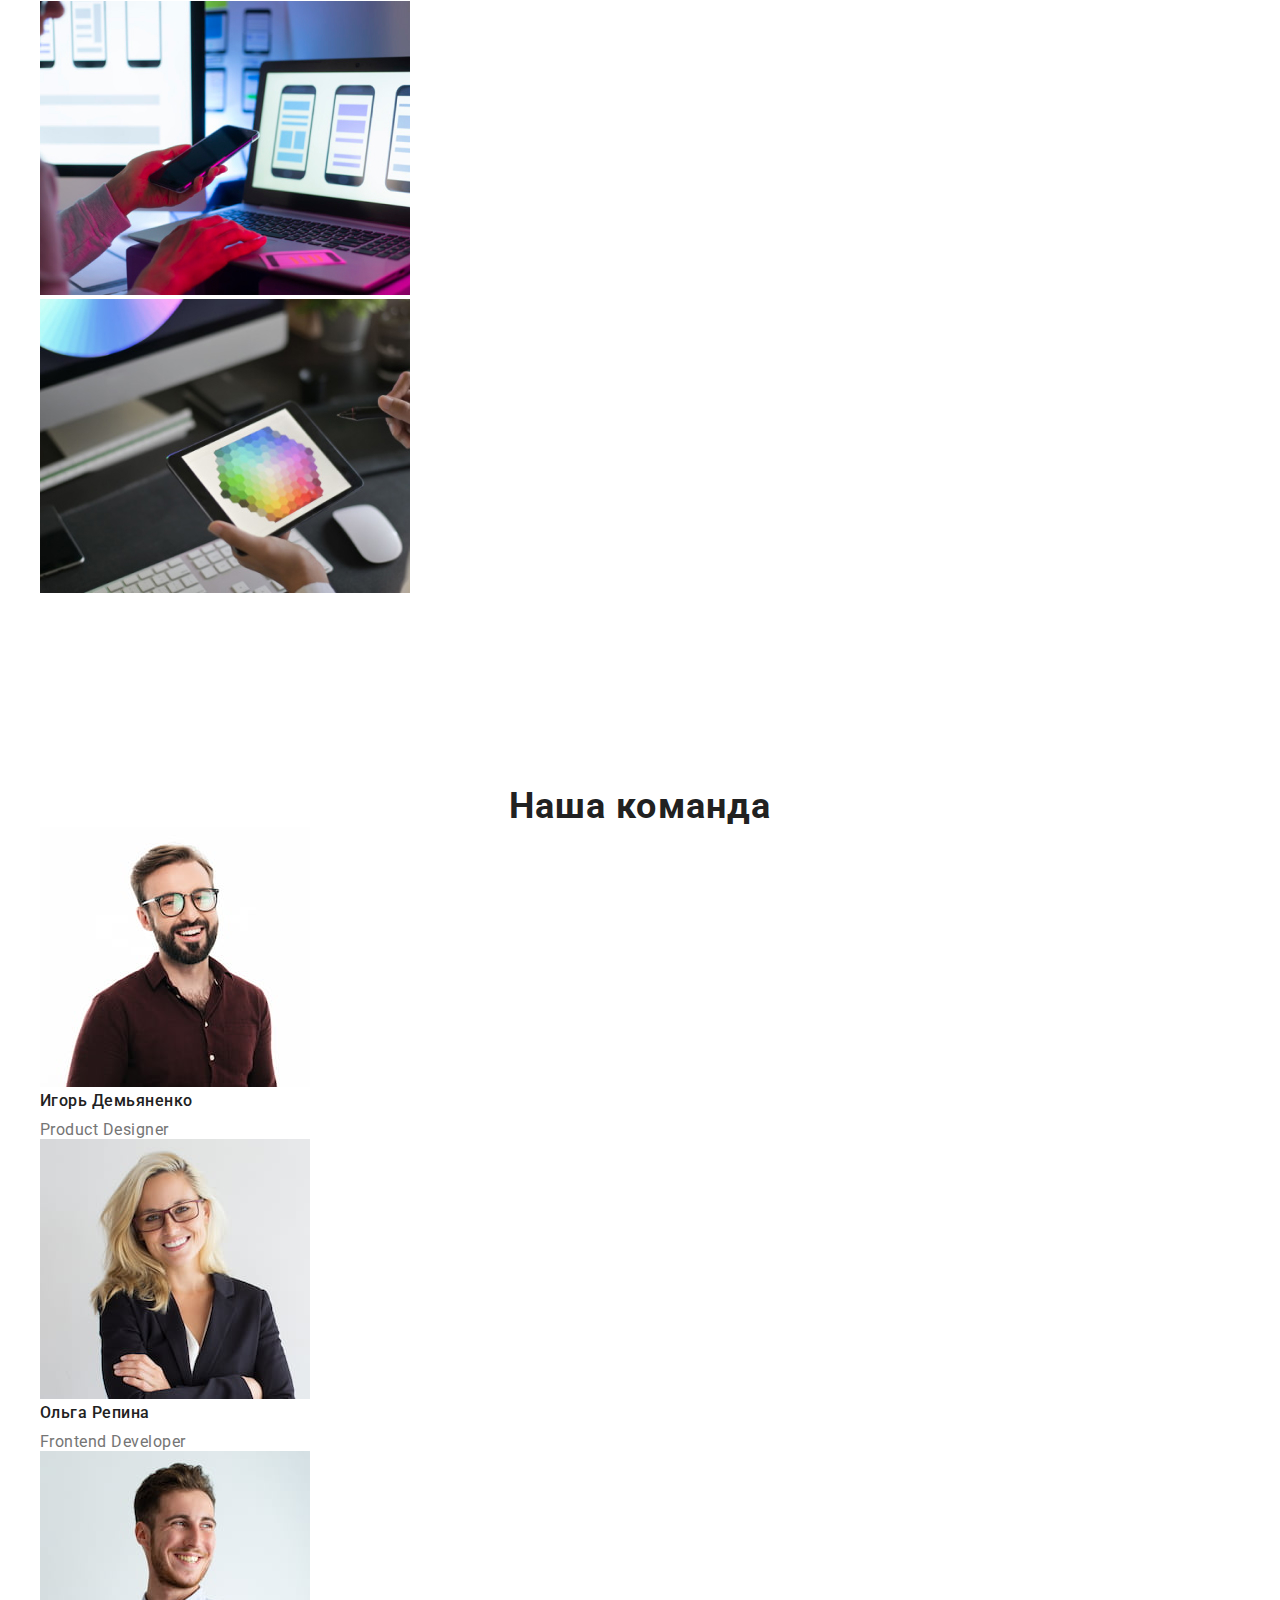
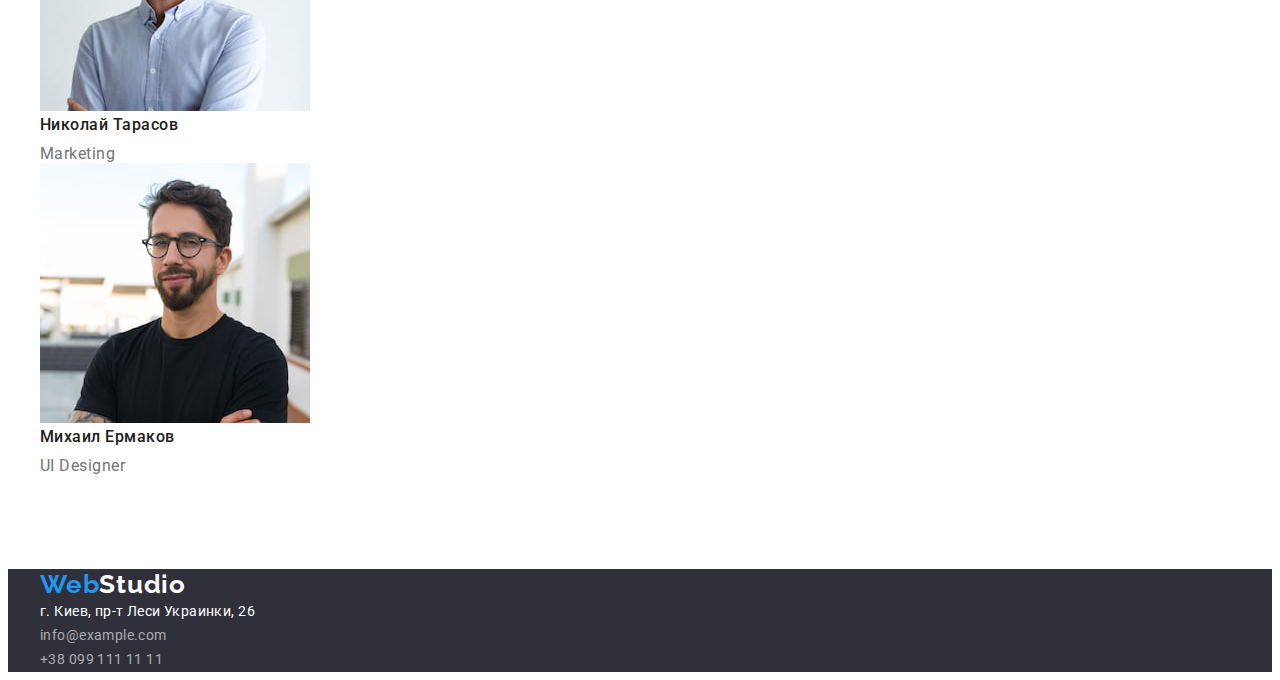
==== commit 5f2a25f0: "работа с flex, вынужденное использование white-space: nowrap" ====
--- a/index.html
+++ b/index.html
@@ -17,22 +17,22 @@
     <!-- шапка сайта -->
     <header class="page-header">
         <!-- site nav -->
-        <div class="container">
-            <nav>
+        <div class="container main-nav">
+            <nav class="main-nav">
                 <a href="/" class="logo">
                     <span class="logo-biginer">Web</span>Studio
                 </a>
             
                 <ul class="list site-nav">
-                    <li><a href="" class="link current">Студия</a></li>
-                    <li><a href="./portfolio.html" class="link">Портфолио</a></li>
-                    <li><a href="" class="link">Контакты</a></li>
+                    <li class="item"><a href="" class="link current">Студия</a></li>
+                    <li class="item"><a href="./portfolio.html" class="link">Портфолио</a></li>
+                    <li class="item"><a href="" class="link">Контакты</a></li>
                 </ul>
             </nav>
             
             <ul class="list contacts-nav">
-                <li><a href="mailto:info@devstudio.com" class="contact">info@devstudio.com</a></li>
-                <li><a href="tel:+380961111111" class="contact">+38 096 111 11 11</a></li>
+                <li class="item"><a href="mailto:info@devstudio.com" class="contact">info@devstudio.com</a></li>
+                <li class="item"><a href="tel:+380961111111" class="contact">+38 096 111 11 11</a></li>
             </ul>
         </div>
         
--- a/css/styles.css
+++ b/css/styles.css
@@ -34,20 +34,26 @@
   overflow: hidden;
 }
 
-/* сброс margin */
+/* сброс margin и некоторых стилей*/
 h1,
 h2,
 h3,
 p,
 ul {
   margin: 0px;
+  padding: 0px;
+}
+
+.list {
+  list-style: none;
 }
 
 /* общие параметры контейнеров и секций*/
 .container {
   width: 1200px;
   padding: 0 15px;
-  /* text-align: center; */
+  margin-left: auto;
+  margin-right: auto;
 }
 .section {
   padding-top: 94px;
@@ -55,6 +61,15 @@
 }
 
 /* шапка сайта */
+.page-header {
+  margin-bottom: 94px;
+}
+
+.main-nav {
+  display: flex;
+  align-items: center;
+}
+
 .logo {
   color: var(--title-text-color);
   font-family: var(--logo-font);
@@ -70,13 +85,61 @@
   color: var(--accent-color);
 }
 
-.list {
-  list-style: none;
-}
-
 /* site nav */
+.site-nav {
+  display: flex;
+  margin-left: 93px;
+}
+
+.list.site-nav .item {
+  /* outline: 1px solid tomato; */
+  /* .site-nav .item:last-child {
+  margin-right: 0px;
+} */
+  /* .site-nav .item:not(:last-child) {
+  margin-right: 50px;
+} */
+}
+
+.site-nav .item + .item {
+  margin-left: 50px;
+}
+
 .site-nav .link {
-  color: var(--title-text-color);
+  display: block;
+  padding-top: 32px;
+  padding-bottom: 32px;
+
+  color: var(--title-text-color);
+  text-decoration: none;
+  font-size: 14px;
+  font-weight: 500;
+  line-height: 1.14;
+  letter-spacing: 0.02em;
+}
+
+.site-nav .link:hover,
+.site-nav .link:focus {
+  color: var(--accent-color);
+}
+
+.site-nav .link.current {
+  color: var(--accent-color);
+}
+
+.contacts-nav {
+  display: flex;
+  margin-left: auto;
+}
+
+.contacts-nav .item:not(:last-child) {
+  margin-right: 50px;
+}
+
+.contacts-nav .contact {
+  display: block;
+
+  color: inherit;
   text-decoration: none;
   font-size: 14px;
   font-weight: 500;
@@ -84,23 +147,6 @@
   letter-spacing: 0.02em;
   text-align: left;
 }
-.site-nav .link:hover,
-.site-nav .link:focus {
-  color: var(--accent-color);
-}
-.site-nav .link.current {
-  color: var(--accent-color);
-}
-
-.contacts-nav .contact {
-  color: inherit;
-  text-decoration: none;
-  font-size: 14px;
-  font-weight: 500;
-  line-height: 1.14;
-  letter-spacing: 0.02em;
-  text-align: left;
-}
 .contacts-nav .contact:hover,
 .contacts-nav .contact:focus {
   color: var(--accent-color);
@@ -108,9 +154,12 @@
 
 /* герой */
 .hero {
+  padding-top: 200px;
+  padding-bottom: 200px;
+  margin-bottom: 95px;
+
   background-color: var(--dark-background-color);
   text-align: center;
-  margin-bottom: 95px;
 }
 .hero-title {
   margin-bottom: 30px;
@@ -152,12 +201,18 @@
 }
 
 /* секция особенностей */
-/* .feature-section {
+.feature-section {
   margin-bottom: 95px;
-} */
+}
+
+.feature-list {
+  display: flex;
+  background-color: tomato;
+}
 
 .feature-list .title {
   margin-bottom: 10px;
+
   text-transform: uppercase;
   color: var(--title-text-color);
   font-size: 14px;
@@ -251,9 +306,30 @@
   font-family: inherit;
 }
 
+.portfolio .container {
+  width: 1200px;
+  margin-bottom: 94px;
+  background-color: teal;
+}
+
+.filter.list {
+  width: 611px;
+  display: flex;
+  margin-left: auto;
+  margin-right: auto;
+  margin-bottom: 34px;
+  background-color: yellowgreen;
+}
+
+.filter .item:not(:last-child) {
+  margin-right: 8px;
+}
+
 .filter-button {
   border-radius: 4px;
   padding: 6px 22px;
+  white-space: nowrap;
+
   font-weight: 500;
   font-size: 16px;
   line-height: 1.63;
@@ -262,6 +338,7 @@
   background-color: var(--team-background-color);
   cursor: pointer;
   border: none;
+  outline: 1px solid tomato;
 }
 .filter-button:hover,
 .filter-button:focus {
@@ -271,6 +348,23 @@
   letter-spacing: 0.03em;
   color: var(--primary-background-color);
   background-color: var(--accent-color);
+}
+
+.projects.list {
+  display: flex;
+  flex-wrap: wrap;
+}
+
+.project-item {
+  width: 370px;
+  background-color: tomato;
+}
+
+.project-item:not(:nth-child(3n)) {
+  margin-right: 30px;
+}
+.project-item:not(:nth-last-child(-n + 3)) {
+  margin-bottom: 30px;
 }
 
 .project-item-title {
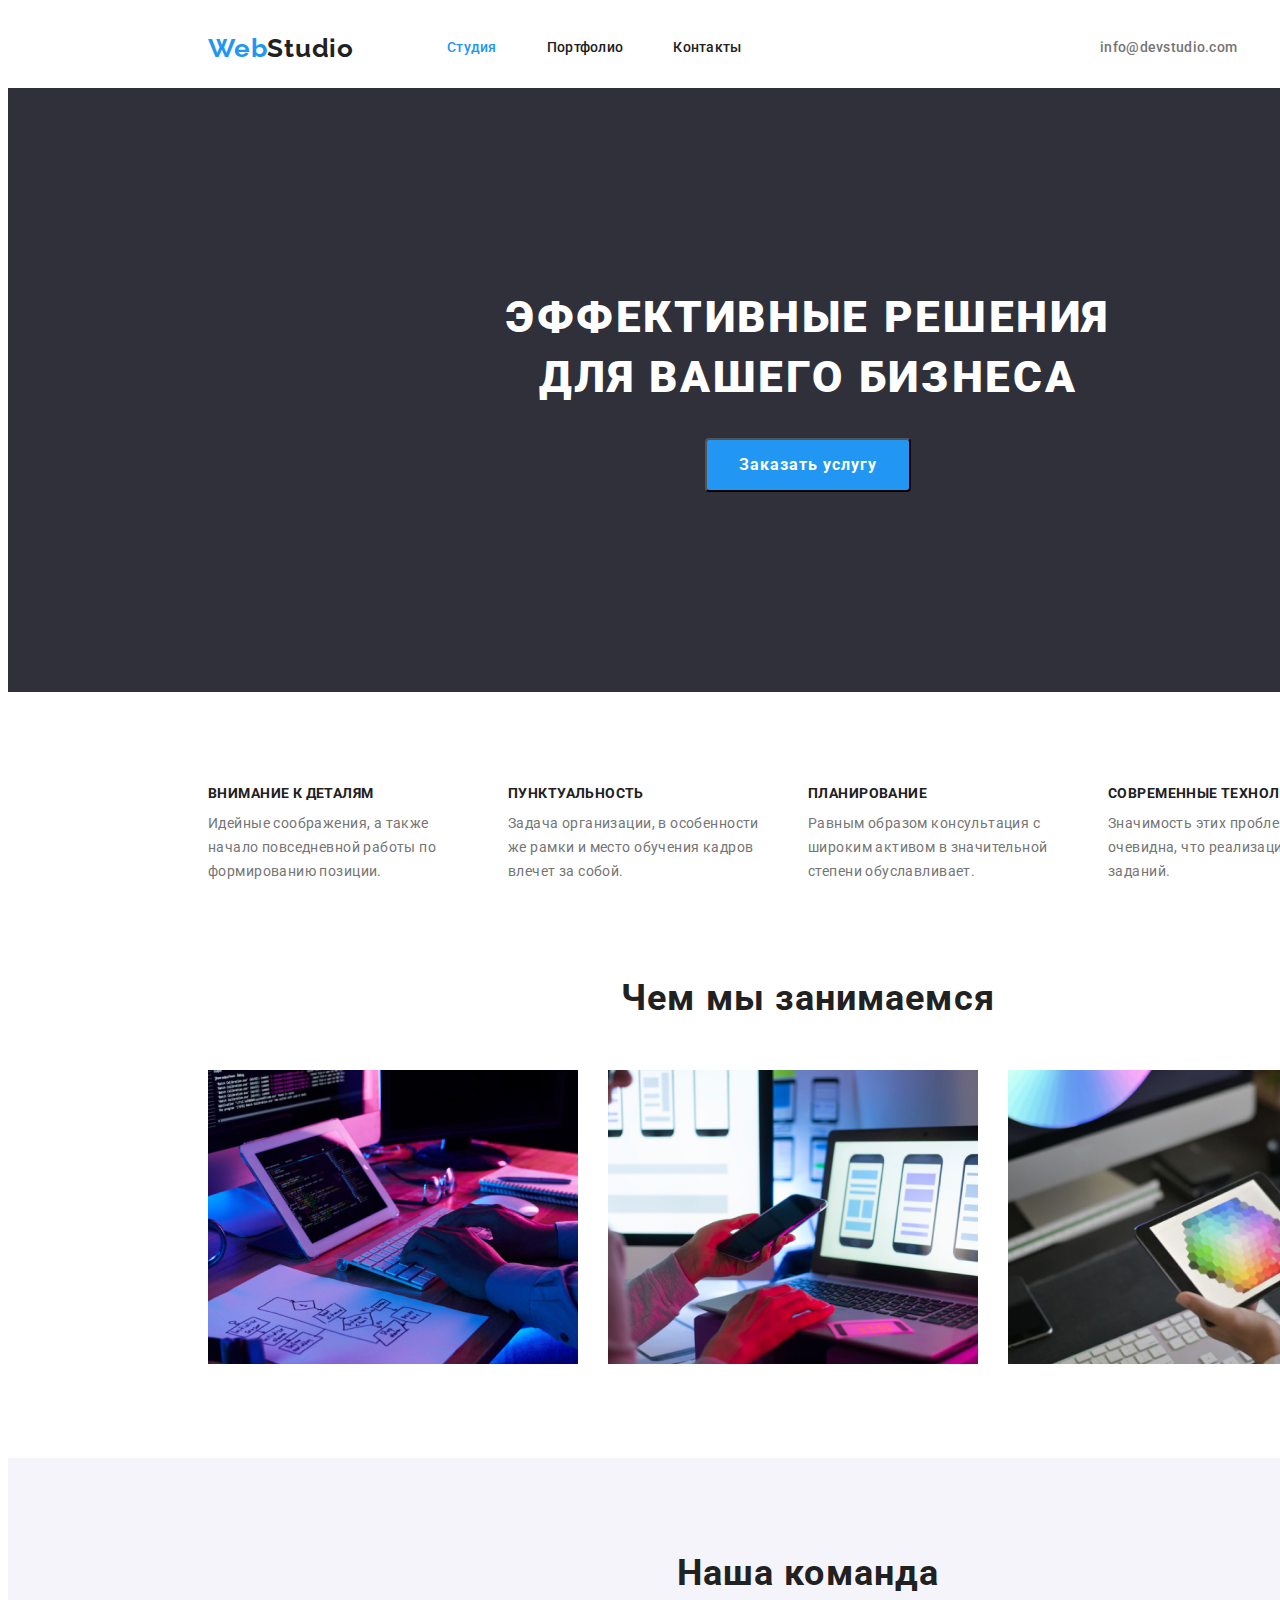
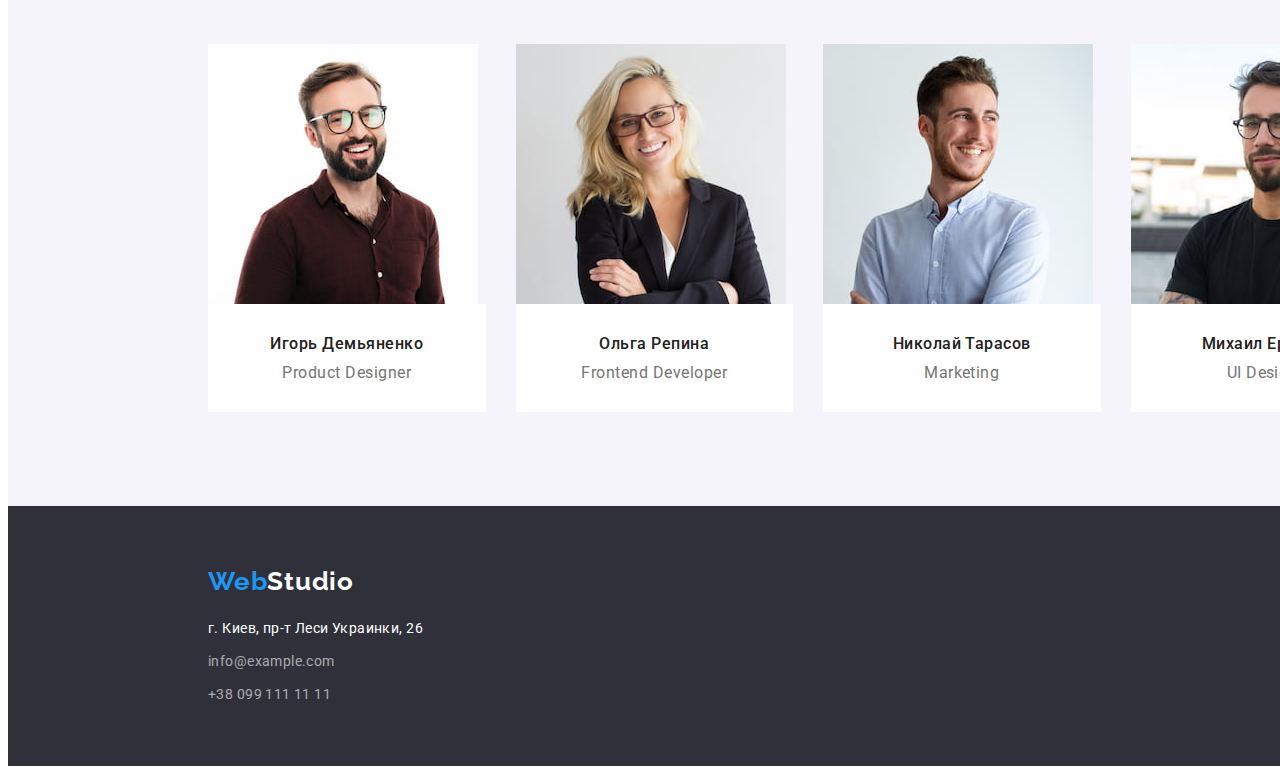
==== commit 76fd916a: "завершение главной страницы" ====
--- a/index.html
+++ b/index.html
@@ -52,22 +52,22 @@
             <div class="container">
                 <h2 class="section-title visually-hidden">особенности</h2>
                 <ul class="feature-list list">
-                    <li>
+                    <li class="item">
                         <h3 class="title">Внимание к деталям</h3>
                         <p class="feature-list-text">Идейные соображения, а также начало повседневной работы по формированию позиции.
                         </p>
                     </li>
-                    <li>
+                    <li class="item">
                         <h3 class="title">Пунктуальность</h3>
                         <p class="feature-list-text">Задача организации, в особенности же рамки и место обучения кадров влечет за собой.
                         </p>
                     </li>
-                    <li>
+                    <li class="item">
                         <h3 class="title">Планирование</h3>
                         <p class="feature-list-text">Равным образом консультация с широким активом в значительной степени обуславливает.
                         </p>
                     </li>
-                    <li>
+                    <li class="item">
                         <h3 class="title">Современные технологии</h3>
                         <p class="feature-list-text">Значимость этих проблем настолько очевидна, что реализация плановых заданий.</p>
                     </li>
@@ -79,10 +79,10 @@
         <section class="activity section">
             <div class="container">
                 <h2 class="section-title">Чем мы занимаемся</h2>
-                <ul class="list">
-                    <li><img src="images/pic_1.jpg" alt="работа с клавиатурой" width="370" height="294"></li>
-                    <li><img src="images/pic_2.jpg" alt="работа над мобильным приложением" width="370" height="294"></li>
-                    <li><img src="images/pic_3.jpg" alt="работа с цветом" width="370" height="294"></li>
+                <ul class="activity-list list">
+                    <li class="item"><img src="images/pic_1.jpg" alt="работа с клавиатурой" width="370" height="294"></li>
+                    <li class="item"><img src="images/pic_2.jpg" alt="работа над мобильным приложением" width="370" height="294"></li>
+                    <li class="item"><img src="images/pic_3.jpg" alt="работа с цветом" width="370" height="294"></li>
                 </ul>
             </div>
         </section>
@@ -92,25 +92,44 @@
             <div class="container">
                 <h2 class="section-title">Наша команда</h2>
                 <ul class="team-list list">
-                    <li>
-                        <img src="./images/portrate1.jpg" alt="Фото дизайнера" width="270" height="260">
-                        <h3 class="title">Игорь Демьяненко</h3>
-                        <p class="team-list-text">Product Designer</p>
+                    <li class="item">
+                        <div class="card-thumb">
+                            <img src="./images/portrate1.jpg" alt="Фото дизайнера" width="270" height="260">
+                        </div>
+                        <div class="card-content">
+                            <h3 class="title">Игорь Демьяненко</h3>
+                            <p class="team-list-text">Product Designer</p>
+                        </div>
                     </li>
-                    <li>
-                        <img src="./images/portrate2.jpg" alt="Фото разработчика" width="270" height="260">
-                        <h3 class="title">Ольга Репина</h3>
-                        <p class="team-list-text">Frontend Developer</p>
+
+                    <li class="item">
+                        <div class="card-thumb">
+                            <img src="./images/portrate2.jpg" alt="Фото разработчика" width="270" height="260">
+                        </div>
+                        <div class="card-content"> 
+                            <h3 class="title">Ольга Репина</h3>
+                            <p class="team-list-text">Frontend Developer</p>
+                        </div>
                     </li>
-                    <li>
-                        <img src="./images/portrate3.jpg" alt="фото маркетолога" width="270" height="260">
-                        <h3 class="title">Николай Тарасов</h3>
-                        <p class="team-list-text">Marketing</p>
+
+                    <li class="item">
+                        <div class="card-thumb">
+                            <img src="./images/portrate3.jpg" alt="фото маркетолога" width="270" height="260">
+                        </div>
+                        <div class="card-content">
+                            <h3 class="title">Николай Тарасов</h3>
+                            <p class="team-list-text">Marketing</p>
+                        </div>
                     </li>
-                    <li>
-                        <img src="./images/portrate4.jpg" alt="фото дизайнера" width="270" height="260">
-                        <h3 class="title">Михаил Ермаков</h3>
-                        <p class="team-list-text">UI Designer</p>
+
+                    <li class="item">
+                        <div class="card-thumb">
+                            <img src="./images/portrate4.jpg" alt="фото дизайнера" width="270" height="260">
+                        </div>
+                        <div class="card-content">
+                            <h3 class="title">Михаил Ермаков</h3>
+                            <p class="team-list-text">UI Designer</p>
+                        </div>
                     </li>
                 </ul>
             </div>
@@ -127,8 +146,8 @@
                 г. Киев, пр-т Леси Украинки, 26
             </address>
             <ul class="footer-list list">
-                <li><a class="contact" href="mailto:info@example.com">info@example.com</a></li>
-                <li><a class="contact" href="tel:+380991111111">+38 099 111 11 11</a></li>
+                <li class="item"><a class="contact" href="mailto:info@example.com">info@example.com</a></li>
+                <li class="item"><a class="contact" href="tel:+380991111111">+38 099 111 11 11</a></li>
             </ul>
         </div>
     </footer>
--- a/css/styles.css
+++ b/css/styles.css
@@ -13,9 +13,14 @@
   /* шрифты */
   --main-font: "Roboto", sans-serif;
   --logo-font: "Raleway", sans-serif;
+
+  /* геометрия */
+  --card-set-gap: 30px;
 }
 
 body {
+  width: 1600px;
+
   color: var(--primary-text-color);
   background-color: var(--primary-background-color);
   font-family: var(--main-font);
@@ -44,6 +49,12 @@
   padding: 0px;
 }
 
+img {
+  display: block;
+  max-width: 100%;
+  height: auto;
+}
+
 .list {
   list-style: none;
 }
@@ -61,9 +72,6 @@
 }
 
 /* шапка сайта */
-.page-header {
-  margin-bottom: 94px;
-}
 
 .main-nav {
   display: flex;
@@ -156,7 +164,6 @@
 .hero {
   padding-top: 200px;
   padding-bottom: 200px;
-  margin-bottom: 95px;
 
   background-color: var(--dark-background-color);
   text-align: center;
@@ -201,13 +208,17 @@
 }
 
 /* секция особенностей */
-.feature-section {
-  margin-bottom: 95px;
-}
 
 .feature-list {
   display: flex;
-  background-color: tomato;
+}
+
+.feature-list .item {
+  width: 270px;
+}
+
+.feature-list .item:not(:last-child) {
+  margin-right: 30px;
 }
 
 .feature-list .title {
@@ -230,23 +241,44 @@
 }
 
 /* секция: чем занимаемся */
-/* .activity-section {
-  margin-bottom: 95px;
-} */
-.activity-section .section-title {
+section.activity.section {
+  padding-top: 0;
+}
+
+.activity .list {
+  display: flex;
+}
+
+.activity-list .item:not(:last-child) {
+  margin-right: 30px;
+}
+
+.activity .section-title {
   margin-bottom: 50px;
 }
 
 /* секция: команда */
-.team .section {
+
+.section.team.section {
   background-color: var(--team-background-color);
 }
-/* .team-section .section-title {
+.team .section-title {
   margin-bottom: 50px;
-} */
+}
+
+.team .list {
+  display: flex;
+  margin-right: calc(-1 * var(--card-set-gap));
+}
+
+.team-list > .item {
+  flex-basis: calc(100% / 4 - var(--card-set-gap));
+  margin-right: var(--card-set-gap);
+}
 
 .team-list .title {
   margin-bottom: 10px;
+
   color: var(--title-text-color);
   font-weight: 500;
   font-size: 16px;
@@ -260,12 +292,31 @@
   letter-spacing: 0.03em;
 }
 
+.card-content {
+  padding-top: var(--card-set-gap);
+  padding-bottom: var(--card-set-gap);
+  text-align: center;
+
+  background-color: #ffffff;
+}
+
 /* футер */
+
 .footer {
   background-color: var(--dark-background-color);
 }
 
+.footer .container {
+  display: flex;
+  flex-direction: column;
+  justify-content: center;
+  padding-top: 60px;
+  padding-bottom: 60px;
+}
+
 .footer-logo {
+  margin-bottom: 20px;
+
   color: var(--primary-background-color);
   text-decoration: none;
   font-family: Raleway;
@@ -280,6 +331,8 @@
 }
 
 .address {
+  margin-bottom: 9px;
+
   color: var(--primary-background-color);
   font-weight: 400;
   font-size: 14px;
@@ -295,9 +348,14 @@
   line-height: 1.71;
   letter-spacing: 0.03em;
 }
+
 .footer-list .contact:hover,
 .footer-list .contact:focus {
   color: var(--accent-color);
+}
+
+.footer-list .item:first-child {
+  margin-bottom: 9px;
 }
 
 /* стили для портфолио */
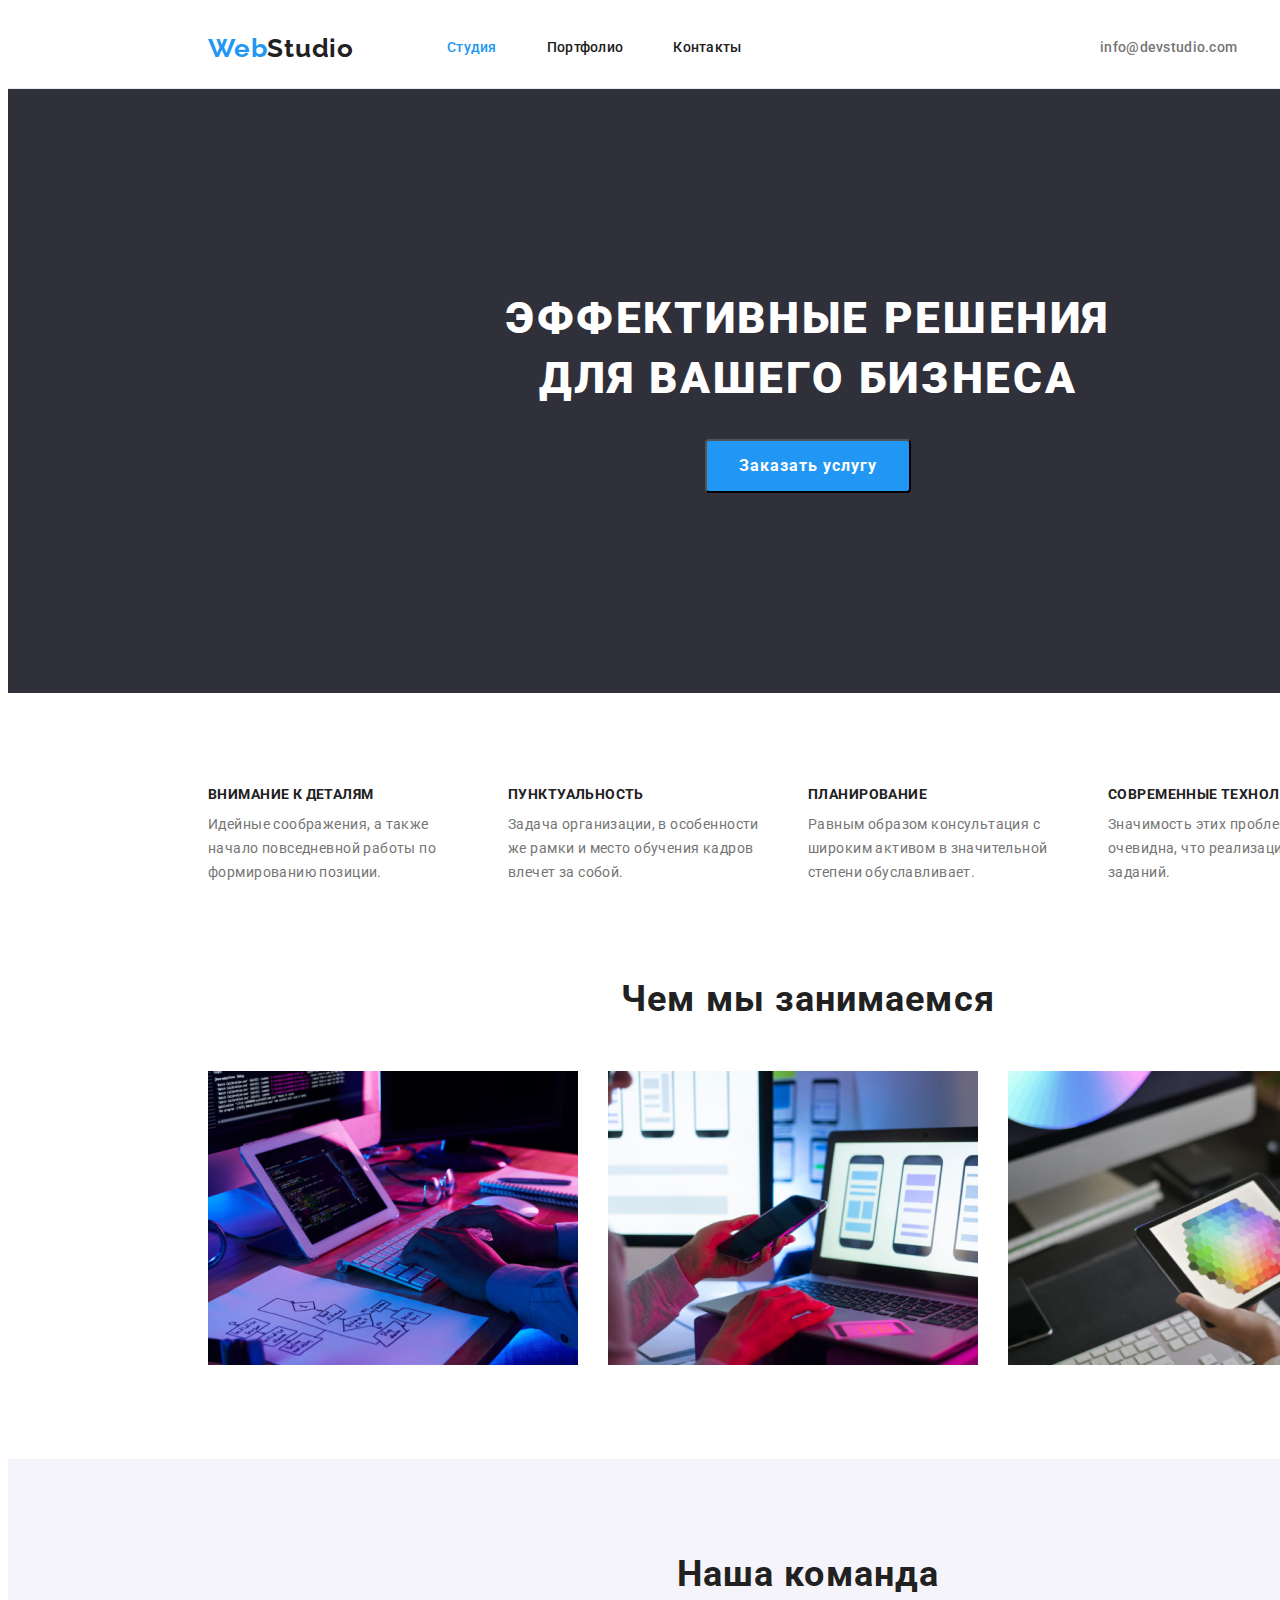
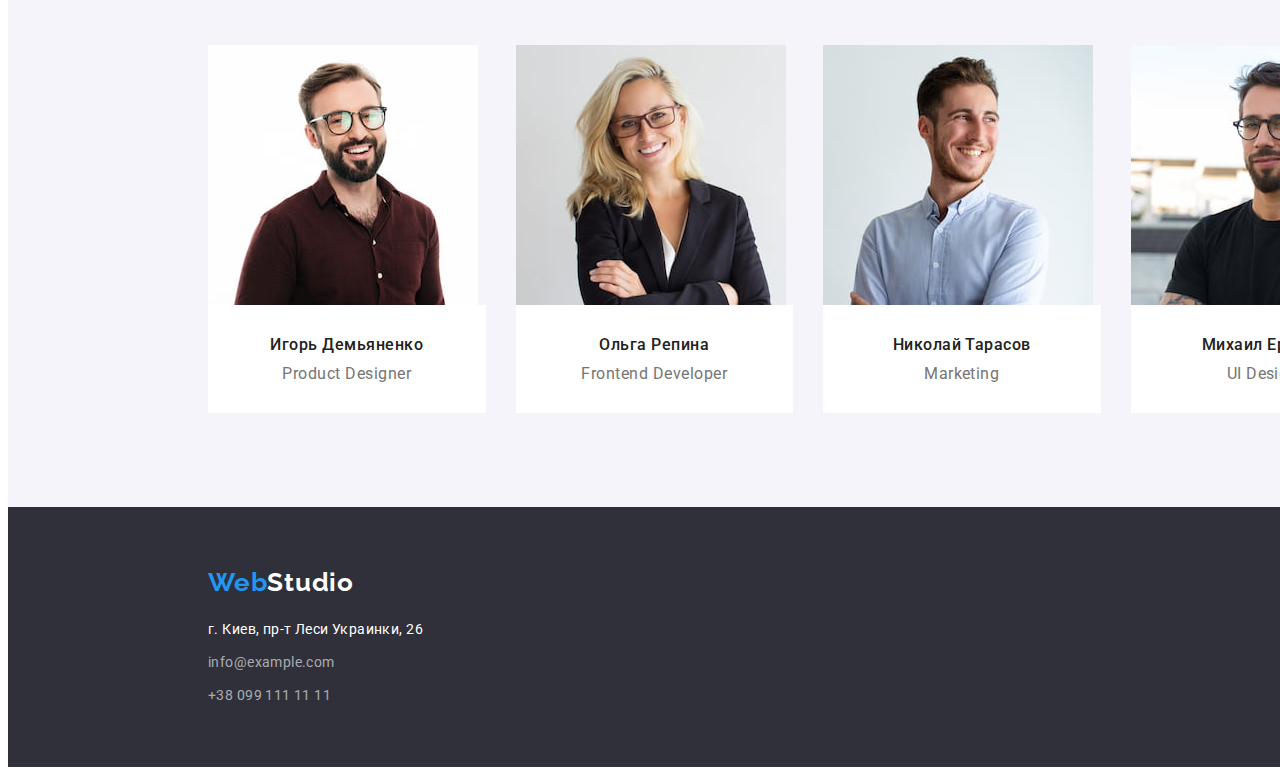
==== commit 3f5dabb3: "исправление ошибок после проверки" ====
--- a/index.html
+++ b/index.html
@@ -1,156 +1,229 @@
 <!DOCTYPE html>
 <html lang="en">
-<head>
-    <meta charset="UTF-8">
-    <meta http-equiv="X-UA-Compatible" content="IE=edge">
-    <meta name="viewport" content="width=device-width, initial-scale=1.0">
+  <head>
+    <meta charset="UTF-8" />
+    <meta http-equiv="X-UA-Compatible" content="IE=edge" />
+    <meta name="viewport" content="width=device-width, initial-scale=1.0" />
     <title>Document</title>
-    <link rel="preconnect" href="https://fonts.googleapis.com">
-    <link rel="preconnect" href="https://fonts.gstatic.com" crossorigin>
-    <link href="https://fonts.googleapis.com/css2?family=Raleway:wght@700&family=Roboto:wght@400;500;700;900&display=swap" rel="stylesheet">
-    <link rel="stylesheet" href="https://cdnjs.cloudflare.com/ajax/libs/modern-normalize/1.1.0/modern-normalize.min.css"
-        integrity="sha512-wpPYUAdjBVSE4KJnH1VR1HeZfpl1ub8YT/NKx4PuQ5NmX2tKuGu6U/JRp5y+Y8XG2tV+wKQpNHVUX03MfMFn9Q=="
-        crossorigin="anonymous" referrerpolicy="no-referrer" />
-    <link rel="stylesheet" href="./css/styles.css">
-</head>
-<body>
+    <link rel="preconnect" href="https://fonts.googleapis.com" />
+    <link rel="preconnect" href="https://fonts.gstatic.com" crossorigin />
+    <link
+      href="https://fonts.googleapis.com/css2?family=Raleway:wght@700&family=Roboto:wght@400;500;700;900&display=swap"
+      rel="stylesheet"
+    />
+    <link
+      rel="stylesheet"
+      href="https://cdnjs.cloudflare.com/ajax/libs/modern-normalize/1.1.0/modern-normalize.min.css"
+      integrity="sha512-wpPYUAdjBVSE4KJnH1VR1HeZfpl1ub8YT/NKx4PuQ5NmX2tKuGu6U/JRp5y+Y8XG2tV+wKQpNHVUX03MfMFn9Q=="
+      crossorigin="anonymous"
+      referrerpolicy="no-referrer"
+    />
+    <link rel="stylesheet" href="./css/styles.css" />
+  </head>
+  <body>
     <!-- шапка сайта -->
     <header class="page-header">
-        <!-- site nav -->
-        <div class="container main-nav">
-            <nav class="main-nav">
-                <a href="/" class="logo">
-                    <span class="logo-biginer">Web</span>Studio
-                </a>
-            
-                <ul class="list site-nav">
-                    <li class="item"><a href="" class="link current">Студия</a></li>
-                    <li class="item"><a href="./portfolio.html" class="link">Портфолио</a></li>
-                    <li class="item"><a href="" class="link">Контакты</a></li>
-                </ul>
-            </nav>
-            
-            <ul class="list contacts-nav">
-                <li class="item"><a href="mailto:info@devstudio.com" class="contact">info@devstudio.com</a></li>
-                <li class="item"><a href="tel:+380961111111" class="contact">+38 096 111 11 11</a></li>
-            </ul>
-        </div>
-        
+      <!-- site nav -->
+      <div class="container main-nav">
+        <nav class="main-nav">
+          <a href="/" class="logo">
+            <span class="logo-biginer">Web</span>Studio
+          </a>
+
+          <ul class="list site-nav">
+            <li class="item"><a href="" class="link current">Студия</a></li>
+            <li class="item">
+              <a href="./portfolio.html" class="link">Портфолио</a>
+            </li>
+            <li class="item"><a href="" class="link">Контакты</a></li>
+          </ul>
+        </nav>
+
+        <ul class="list contacts-nav">
+          <li class="item">
+            <a href="mailto:info@devstudio.com" class="contact"
+              >info@devstudio.com</a
+            >
+          </li>
+          <li class="item">
+            <a href="tel:+380961111111" class="contact">+38 096 111 11 11</a>
+          </li>
+        </ul>
+      </div>
     </header>
 
     <main>
-        <!-- Герой -->
-        <section class="hero section">
-            <div class="container">
-                <h1 class="hero-title">Эффективные решения <br> для вашего бизнеса</h1>
-                <button class="hero-button" type="button">Заказать услугу</button>
-            </div>
-        </section>
-
-        <!-- секция особенностей -->
-        <section class="feature section">
-            <div class="container">
-                <h2 class="section-title visually-hidden">особенности</h2>
-                <ul class="feature-list list">
-                    <li class="item">
-                        <h3 class="title">Внимание к деталям</h3>
-                        <p class="feature-list-text">Идейные соображения, а также начало повседневной работы по формированию позиции.
-                        </p>
-                    </li>
-                    <li class="item">
-                        <h3 class="title">Пунктуальность</h3>
-                        <p class="feature-list-text">Задача организации, в особенности же рамки и место обучения кадров влечет за собой.
-                        </p>
-                    </li>
-                    <li class="item">
-                        <h3 class="title">Планирование</h3>
-                        <p class="feature-list-text">Равным образом консультация с широким активом в значительной степени обуславливает.
-                        </p>
-                    </li>
-                    <li class="item">
-                        <h3 class="title">Современные технологии</h3>
-                        <p class="feature-list-text">Значимость этих проблем настолько очевидна, что реализация плановых заданий.</p>
-                    </li>
-                </ul>
-            </div>
-        </section>  
-        
-        <!-- секция: чем занимаемся -->
-        <section class="activity section">
-            <div class="container">
-                <h2 class="section-title">Чем мы занимаемся</h2>
-                <ul class="activity-list list">
-                    <li class="item"><img src="images/pic_1.jpg" alt="работа с клавиатурой" width="370" height="294"></li>
-                    <li class="item"><img src="images/pic_2.jpg" alt="работа над мобильным приложением" width="370" height="294"></li>
-                    <li class="item"><img src="images/pic_3.jpg" alt="работа с цветом" width="370" height="294"></li>
-                </ul>
-            </div>
-        </section>
-        
-        <!-- секция: команда -->
-        <section class="team section">
-            <div class="container">
-                <h2 class="section-title">Наша команда</h2>
-                <ul class="team-list list">
-                    <li class="item">
-                        <div class="card-thumb">
-                            <img src="./images/portrate1.jpg" alt="Фото дизайнера" width="270" height="260">
-                        </div>
-                        <div class="card-content">
-                            <h3 class="title">Игорь Демьяненко</h3>
-                            <p class="team-list-text">Product Designer</p>
-                        </div>
-                    </li>
-
-                    <li class="item">
-                        <div class="card-thumb">
-                            <img src="./images/portrate2.jpg" alt="Фото разработчика" width="270" height="260">
-                        </div>
-                        <div class="card-content"> 
-                            <h3 class="title">Ольга Репина</h3>
-                            <p class="team-list-text">Frontend Developer</p>
-                        </div>
-                    </li>
-
-                    <li class="item">
-                        <div class="card-thumb">
-                            <img src="./images/portrate3.jpg" alt="фото маркетолога" width="270" height="260">
-                        </div>
-                        <div class="card-content">
-                            <h3 class="title">Николай Тарасов</h3>
-                            <p class="team-list-text">Marketing</p>
-                        </div>
-                    </li>
-
-                    <li class="item">
-                        <div class="card-thumb">
-                            <img src="./images/portrate4.jpg" alt="фото дизайнера" width="270" height="260">
-                        </div>
-                        <div class="card-content">
-                            <h3 class="title">Михаил Ермаков</h3>
-                            <p class="team-list-text">UI Designer</p>
-                        </div>
-                    </li>
-                </ul>
-            </div>
-        </section>
+      <!-- Герой -->
+      <section class="hero section">
+        <div class="container">
+          <h1 class="hero-title">
+            Эффективные решения <br />
+            для вашего бизнеса
+          </h1>
+          <button class="hero-button" type="button">Заказать услугу</button>
+        </div>
+      </section>
+
+      <!-- секция особенностей -->
+      <section class="feature section">
+        <div class="container">
+          <h2 class="section-title visually-hidden">особенности</h2>
+          <ul class="feature-list list">
+            <li class="item">
+              <h3 class="title">Внимание к деталям</h3>
+              <p class="feature-list-text">
+                Идейные соображения, а также начало повседневной работы по
+                формированию позиции.
+              </p>
+            </li>
+            <li class="item">
+              <h3 class="title">Пунктуальность</h3>
+              <p class="feature-list-text">
+                Задача организации, в особенности же рамки и место обучения
+                кадров влечет за собой.
+              </p>
+            </li>
+            <li class="item">
+              <h3 class="title">Планирование</h3>
+              <p class="feature-list-text">
+                Равным образом консультация с широким активом в значительной
+                степени обуславливает.
+              </p>
+            </li>
+            <li class="item">
+              <h3 class="title">Современные технологии</h3>
+              <p class="feature-list-text">
+                Значимость этих проблем настолько очевидна, что реализация
+                плановых заданий.
+              </p>
+            </li>
+          </ul>
+        </div>
+      </section>
+
+      <!-- секция: чем занимаемся -->
+      <section class="activity section">
+        <div class="container">
+          <h2 class="section-title">Чем мы занимаемся</h2>
+          <ul class="activity-list list">
+            <li class="item">
+              <img
+                src="images/pic_1.jpg"
+                alt="работа с клавиатурой"
+                width="370"
+                height="294"
+              />
+            </li>
+            <li class="item">
+              <img
+                src="images/pic_2.jpg"
+                alt="работа над мобильным приложением"
+                width="370"
+                height="294"
+              />
+            </li>
+            <li class="item">
+              <img
+                src="images/pic_3.jpg"
+                alt="работа с цветом"
+                width="370"
+                height="294"
+              />
+            </li>
+          </ul>
+        </div>
+      </section>
+
+      <!-- секция: команда -->
+      <section class="team section">
+        <div class="container">
+          <h2 class="section-title">Наша команда</h2>
+          <ul class="team-list list">
+            <li class="item">
+              <div class="card-thumb">
+                <img
+                  src="./images/portrate1.jpg"
+                  alt="Фото дизайнера"
+                  width="270"
+                  height="260"
+                />
+              </div>
+              <div class="card-content">
+                <h3 class="title">Игорь Демьяненко</h3>
+                <p class="team-list-text">Product Designer</p>
+              </div>
+            </li>
+
+            <li class="item">
+              <div class="card-thumb">
+                <img
+                  src="./images/portrate2.jpg"
+                  alt="Фото разработчика"
+                  width="270"
+                  height="260"
+                />
+              </div>
+              <div class="card-content">
+                <h3 class="title">Ольга Репина</h3>
+                <p class="team-list-text">Frontend Developer</p>
+              </div>
+            </li>
+
+            <li class="item">
+              <div class="card-thumb">
+                <img
+                  src="./images/portrate3.jpg"
+                  alt="фото маркетолога"
+                  width="270"
+                  height="260"
+                />
+              </div>
+              <div class="card-content">
+                <h3 class="title">Николай Тарасов</h3>
+                <p class="team-list-text">Marketing</p>
+              </div>
+            </li>
+
+            <li class="item">
+              <div class="card-thumb">
+                <img
+                  src="./images/portrate4.jpg"
+                  alt="фото дизайнера"
+                  width="270"
+                  height="260"
+                />
+              </div>
+              <div class="card-content">
+                <h3 class="title">Михаил Ермаков</h3>
+                <p class="team-list-text">UI Designer</p>
+              </div>
+            </li>
+          </ul>
+        </div>
+      </section>
     </main>
 
     <!-- футер -->
     <footer class="footer">
-        <div class="container">
-            <a href="/" class="footer-logo">
-                <span class="logo-biginer">Web</span>Studio
-            </a>
-            <address class="address">
-                г. Киев, пр-т Леси Украинки, 26
-            </address>
-            <ul class="footer-list list">
-                <li class="item"><a class="contact" href="mailto:info@example.com">info@example.com</a></li>
-                <li class="item"><a class="contact" href="tel:+380991111111">+38 099 111 11 11</a></li>
-            </ul>
-        </div>
+      <div class="container">
+        <a href="/" class="footer-logo">
+          <span class="logo-biginer">Web</span>Studio
+        </a>
+
+        <address class="address">г. Киев, пр-т Леси Украинки, 26</address>
+
+        <ul class="footer-list list">
+          <li class="item">
+            <a class="contact" href="mailto:info@example.com"
+              >info@example.com</a
+            >
+          </li>
+
+          <li class="item">
+            <a class="contact" href="tel:+380991111111">+38 099 111 11 11</a>
+          </li>
+        </ul>
+      </div>
     </footer>
-    
-</body>
-</html>+  </body>
+</html>
--- a/css/styles.css
+++ b/css/styles.css
@@ -73,6 +73,10 @@
 
 /* шапка сайта */
 
+.page-header {
+  border-bottom: 1px solid #ececec;
+}
+
 .main-nav {
   display: flex;
   align-items: center;
@@ -366,8 +370,8 @@
 
 .portfolio .container {
   width: 1200px;
-  margin-bottom: 94px;
-  background-color: teal;
+  padding-top: 94px;
+  padding-bottom: 94px;
 }
 
 .filter.list {
@@ -376,7 +380,6 @@
   margin-left: auto;
   margin-right: auto;
   margin-bottom: 34px;
-  background-color: yellowgreen;
 }
 
 .filter .item:not(:last-child) {
@@ -396,8 +399,8 @@
   background-color: var(--team-background-color);
   cursor: pointer;
   border: none;
-  outline: 1px solid tomato;
-}
+}
+
 .filter-button:hover,
 .filter-button:focus {
   font-weight: 500;
@@ -411,21 +414,36 @@
 .projects.list {
   display: flex;
   flex-wrap: wrap;
+  flex-basis: calc(100% / 3 - var(--card-set-gap));
+
+  margin-right: calc(-1 * var(--card-set-gap));
+  margin-bottom: calc(-1 * var(--card-set-gap));
 }
 
 .project-item {
   width: 370px;
-  background-color: tomato;
-}
-
-.project-item:not(:nth-child(3n)) {
+  margin-right: var(--card-set-gap);
+  margin-bottom: var(--card-set-gap);
+  border-bottom: 1px solid #eeeeee;
+}
+
+.project-content {
+  padding-top: 20px;
+  padding-bottom: 20px;
+
+  background-color: #ffffff;
+}
+
+/* .project-item:not(:nth-child(3n)) {
   margin-right: 30px;
 }
 .project-item:not(:nth-last-child(-n + 3)) {
   margin-bottom: 30px;
-}
+} */
 
 .project-item-title {
+  margin-bottom: 4px;
+
   color: var(--title-text-color);
   font-weight: 700;
   font-size: 18px;
@@ -439,3 +457,5 @@
   line-height: 1.87;
   letter-spacing: 0.03em;
 }
+
+/* border: 1px solid #ECECEC; */
